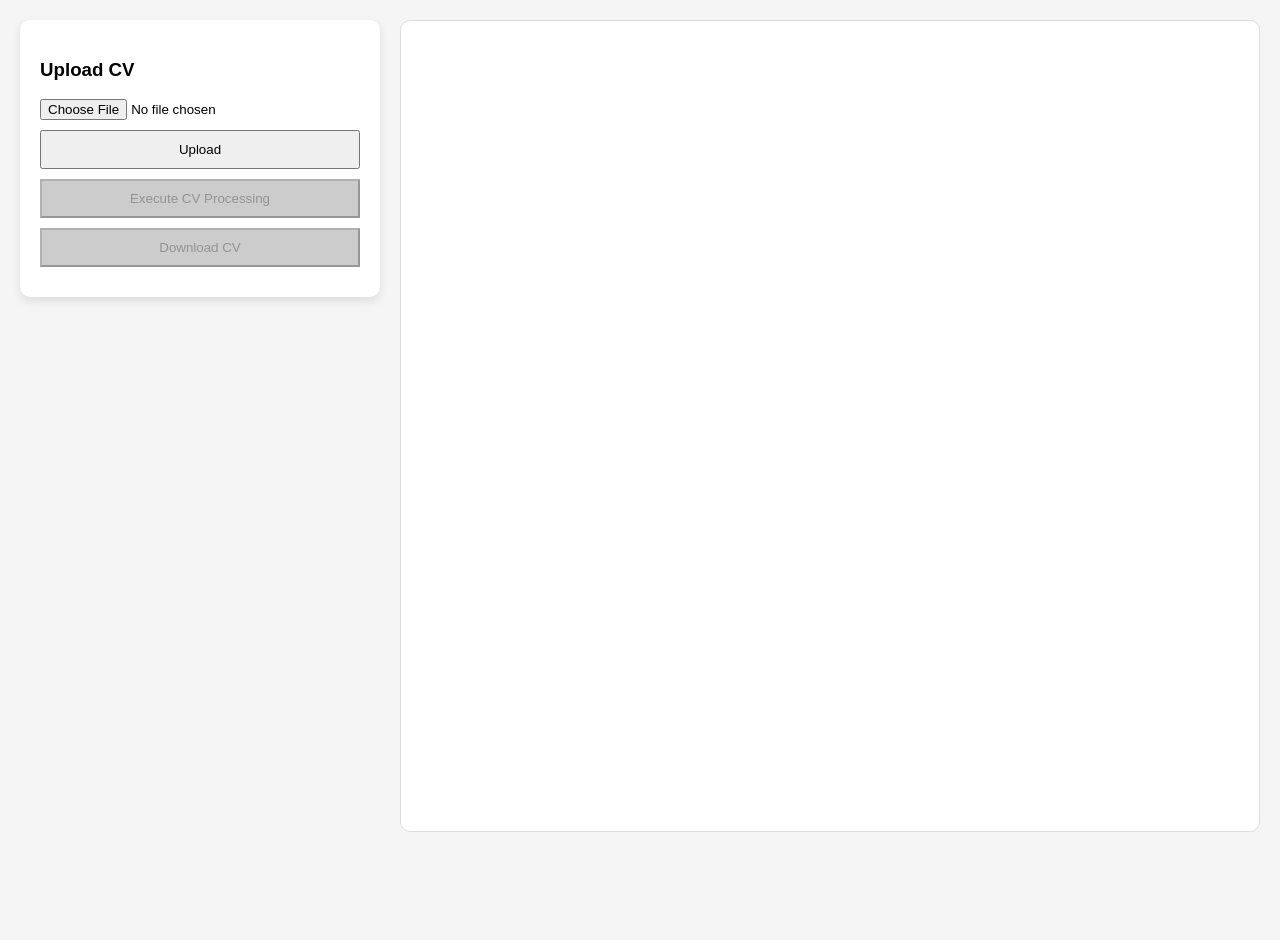
==== frontend/index.html @ 99bb3773 "mvp" ====
<!DOCTYPE html>
<html lang="en">
<head>
  <meta charset="UTF-8" />
  <meta name="viewport" content="width=device-width, initial-scale=1.0"/>
  <title>CV Upload & Preview</title>

  <style>
    body {
      font-family: Arial, sans-serif;
      display: flex;
      justify-content: center;
      align-items: flex-start;
      min-height: 100vh;
      background: #f5f5f5;
      margin: 0;
      padding: 20px;
      gap: 20px;
    }

    .container {
      background: white;
      padding: 20px;
      border-radius: 10px;
      width: 320px;
      box-shadow: 0 4px 10px rgba(0,0,0,0.1);
    }

    button {
      margin-top: 10px;
      width: 100%;
      padding: 10px;
      cursor: pointer;
    }

    button:disabled {
      background: #ccc;
      cursor: not-allowed;
    }

    .status {
      margin-top: 10px;
      font-size: 14px;
    }

    iframe {
      flex: 1;
      height: 90vh;
      border: 1px solid #ddd;
      border-radius: 10px;
      background: white;
    }
  </style>
</head>

<body>

  <div class="container">
    <h3>Upload CV</h3>

    <input type="file" id="fileInput" accept=".pdf" />

    <button onclick="uploadFile()">Upload</button>
    <button id="executeBtn" onclick="runExecute()" disabled>
      Execute CV Processing
    </button>

    <button id="downloadBtn" disabled>
      Download CV
    </button>

    <div class="status" id="status"></div>
  </div>

  <iframe id="preview"></iframe>

<script>
let uploadSuccessful = false;
let generatedFileUrl = null;

async function uploadFile() {
  const fileInput = document.getElementById("fileInput");
  const status = document.getElementById("status");
  const executeBtn = document.getElementById("executeBtn");

  if (!fileInput.files.length) {
    status.textContent = "Select a file first.";
    return;
  }

  const file = fileInput.files[0];
  const formData = new FormData();
  formData.append("file", file);

  try {
    status.textContent = "Uploading...";

    const res = await fetch("http://127.0.0.1:8000/upload", {
      method: "POST",
      body: formData
    });

    if (!res.ok) throw new Error("Upload failed");

    uploadSuccessful = true;
    executeBtn.disabled = false;

    status.textContent = "Upload successful. Ready to process.";
  } catch (err) {
    uploadSuccessful = false;
    executeBtn.disabled = true;
    status.textContent = "Upload failed.";
  }
}

async function runExecute() {
  const status = document.getElementById("status");
  const preview = document.getElementById("preview");
  const downloadBtn = document.getElementById("downloadBtn");

  if (!uploadSuccessful) {
    status.textContent = "Upload first before executing.";
    return;
  }

  try {
    status.textContent = "Processing CV...";

    const res = await fetch("http://127.0.0.1:8000/execute", {
      method: "POST"
    });

    if (!res.ok) throw new Error("Execute failed");

    const blob = await res.blob();

    if (generatedFileUrl) {
      URL.revokeObjectURL(generatedFileUrl);
    }

    generatedFileUrl = URL.createObjectURL(blob);

    preview.src = generatedFileUrl;
    preview.style.display = "block";

    downloadBtn.disabled = false;

    status.textContent = "CV ready. Preview below.";
  } catch (err) {
    status.textContent = "Execution failed.";
  }
}

document.getElementById("downloadBtn").addEventListener("click", () => {
  if (!generatedFileUrl) return;

  const a = document.createElement("a");
  a.href = generatedFileUrl;
  a.download = "generated_cv.pdf";

  document.body.appendChild(a);
  a.click();
  a.remove();
});
</script>

</body>
</html>
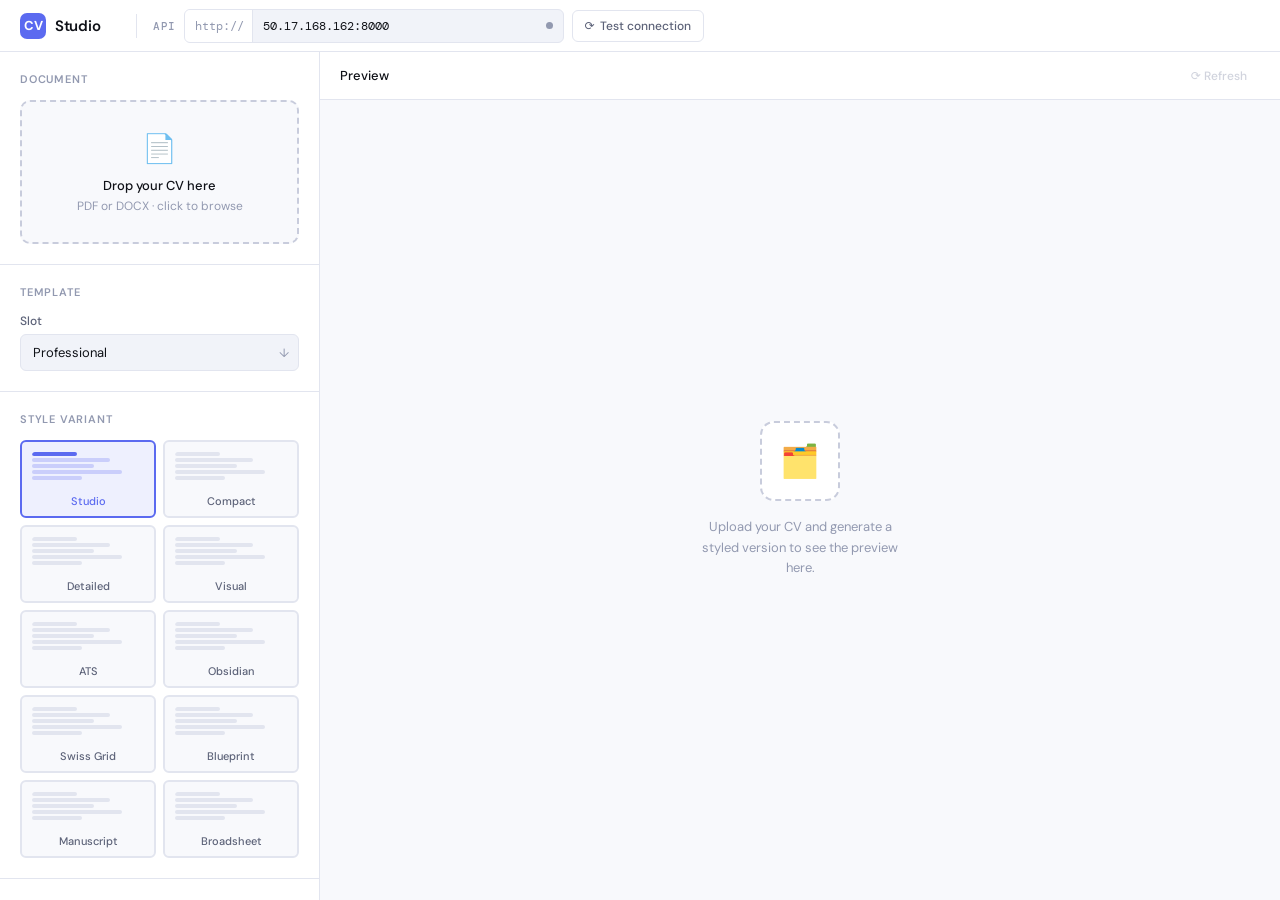
==== commit 142002bd: "enabled to use installed chromium" ====
--- a/frontend/index.html
+++ b/frontend/index.html
@@ -1,168 +1,1307 @@
 <!DOCTYPE html>
 <html lang="en">
 <head>
-  <meta charset="UTF-8" />
-  <meta name="viewport" content="width=device-width, initial-scale=1.0"/>
-  <title>CV Upload & Preview</title>
-
-  <style>
-    body {
-      font-family: Arial, sans-serif;
-      display: flex;
-      justify-content: center;
-      align-items: flex-start;
-      min-height: 100vh;
-      background: #f5f5f5;
-      margin: 0;
-      padding: 20px;
-      gap: 20px;
-    }
-
-    .container {
-      background: white;
-      padding: 20px;
-      border-radius: 10px;
-      width: 320px;
-      box-shadow: 0 4px 10px rgba(0,0,0,0.1);
-    }
-
-    button {
-      margin-top: 10px;
-      width: 100%;
-      padding: 10px;
-      cursor: pointer;
-    }
-
-    button:disabled {
-      background: #ccc;
-      cursor: not-allowed;
-    }
-
-    .status {
-      margin-top: 10px;
-      font-size: 14px;
-    }
-
-    iframe {
-      flex: 1;
-      height: 90vh;
-      border: 1px solid #ddd;
-      border-radius: 10px;
-      background: white;
-    }
-  </style>
+<meta charset="UTF-8">
+<meta name="viewport" content="width=device-width, initial-scale=1.0">
+<title>CV Studio</title>
+<link href="https://fonts.googleapis.com/css2?family=DM+Sans:ital,opsz,wght@0,9..40,300;0,9..40,400;0,9..40,500;0,9..40,600;1,9..40,400&family=DM+Mono:wght@400;500&display=swap" rel="stylesheet">
+<style>
+*, *::before, *::after { box-sizing: border-box; margin: 0; padding: 0; }
+
+:root {
+  --bg: #F8F9FC;
+  --surface: #FFFFFF;
+  --surface-2: #F1F3F9;
+  --border: #E2E5EF;
+  --border-strong: #C8CCDC;
+  --text: #0F1117;
+  --text-secondary: #5C6278;
+  --text-muted: #9299B0;
+  --accent: #5B6AF0;
+  --accent-light: #EEF0FE;
+  --accent-hover: #4A59DF;
+  --green: #22C55E;
+  --green-light: #DCFCE7;
+  --amber: #F59E0B;
+  --amber-light: #FEF3C7;
+  --red: #EF4444;
+  --red-light: #FEE2E2;
+  --radius: 10px;
+  --radius-sm: 6px;
+  --radius-lg: 14px;
+  --shadow: 0 1px 3px rgba(0,0,0,0.06), 0 4px 16px rgba(0,0,0,0.04);
+  --shadow-md: 0 4px 12px rgba(0,0,0,0.08), 0 12px 32px rgba(0,0,0,0.06);
+  --font: 'DM Sans', system-ui, sans-serif;
+  --mono: 'DM Mono', 'Courier New', monospace;
+  --transition: 0.18s ease;
+}
+
+body {
+  font-family: var(--font);
+  background: var(--bg);
+  color: var(--text);
+  height: 100vh;
+  display: flex;
+  flex-direction: column;
+  overflow: hidden;
+}
+
+/* ── Top Bar ── */
+.topbar {
+  display: flex;
+  align-items: center;
+  gap: 0;
+  height: 52px;
+  background: var(--surface);
+  border-bottom: 1px solid var(--border);
+  padding: 0 20px;
+  flex-shrink: 0;
+  z-index: 50;
+}
+
+.topbar-logo {
+  display: flex;
+  align-items: center;
+  gap: 9px;
+  font-weight: 600;
+  font-size: 15px;
+  color: var(--text);
+  letter-spacing: -0.3px;
+  margin-right: 20px;
+  flex-shrink: 0;
+}
+
+.logo-mark {
+  width: 26px;
+  height: 26px;
+  background: var(--accent);
+  border-radius: 7px;
+  display: flex;
+  align-items: center;
+  justify-content: center;
+  color: white;
+  font-size: 13px;
+  font-weight: 700;
+  letter-spacing: -0.5px;
+}
+
+.topbar-divider {
+  width: 1px;
+  height: 24px;
+  background: var(--border);
+  margin: 0 16px;
+}
+
+/* API Config Bar */
+.api-config {
+  display: flex;
+  align-items: center;
+  gap: 8px;
+  flex: 1;
+}
+
+.api-config-label {
+  font-family: var(--mono);
+  font-size: 11px;
+  font-weight: 500;
+  color: var(--text-muted);
+  letter-spacing: 0.5px;
+  text-transform: uppercase;
+  flex-shrink: 0;
+}
+
+.api-endpoint-wrapper {
+  display: flex;
+  align-items: center;
+  border: 1px solid var(--border);
+  border-radius: var(--radius-sm);
+  background: var(--surface-2);
+  overflow: hidden;
+  transition: border-color var(--transition), box-shadow var(--transition);
+  min-width: 0;
+  width: 380px;
+}
+
+.api-endpoint-wrapper:focus-within {
+  border-color: var(--accent);
+  box-shadow: 0 0 0 3px rgba(91,106,240,0.1);
+  background: var(--surface);
+}
+
+.api-prefix {
+  font-family: var(--mono);
+  font-size: 12px;
+  color: var(--text-muted);
+  padding: 0 8px 0 10px;
+  flex-shrink: 0;
+  border-right: 1px solid var(--border);
+  height: 32px;
+  display: flex;
+  align-items: center;
+  background: var(--surface);
+}
+
+.api-input {
+  font-family: var(--mono);
+  font-size: 12px;
+  color: var(--text);
+  background: transparent;
+  border: none;
+  outline: none;
+  padding: 0 10px;
+  height: 32px;
+  flex: 1;
+  min-width: 0;
+}
+
+.api-status-dot {
+  width: 7px;
+  height: 7px;
+  border-radius: 50%;
+  background: var(--text-muted);
+  margin-right: 10px;
+  flex-shrink: 0;
+  transition: background var(--transition);
+}
+
+.api-status-dot.online { background: var(--green); box-shadow: 0 0 6px rgba(34,197,94,0.4); }
+.api-status-dot.error { background: var(--red); }
+
+.btn-test {
+  display: flex;
+  align-items: center;
+  gap: 5px;
+  padding: 0 12px;
+  height: 32px;
+  border-radius: var(--radius-sm);
+  border: 1px solid var(--border);
+  background: var(--surface);
+  color: var(--text-secondary);
+  font-family: var(--font);
+  font-size: 12px;
+  font-weight: 500;
+  cursor: pointer;
+  transition: all var(--transition);
+  white-space: nowrap;
+  flex-shrink: 0;
+}
+
+.btn-test:hover { background: var(--surface-2); border-color: var(--border-strong); color: var(--text); }
+
+/* ── Main Layout ── */
+.workspace {
+  display: flex;
+  flex: 1;
+  min-height: 0;
+}
+
+/* ── Side Rail ── */
+.rail {
+  width: 320px;
+  flex-shrink: 0;
+  background: var(--surface);
+  border-right: 1px solid var(--border);
+  display: flex;
+  flex-direction: column;
+  overflow-y: auto;
+}
+
+.rail-section {
+  padding: 20px;
+  border-bottom: 1px solid var(--border);
+}
+
+.rail-section:last-child { border-bottom: none; }
+
+.section-label {
+  font-size: 11px;
+  font-weight: 600;
+  letter-spacing: 0.8px;
+  text-transform: uppercase;
+  color: var(--text-muted);
+  margin-bottom: 14px;
+}
+
+/* Upload Zone */
+.upload-zone {
+  border: 2px dashed var(--border-strong);
+  border-radius: var(--radius);
+  padding: 28px 20px;
+  text-align: center;
+  cursor: pointer;
+  transition: all var(--transition);
+  position: relative;
+  background: var(--bg);
+}
+
+.upload-zone:hover, .upload-zone.drag-over {
+  border-color: var(--accent);
+  background: var(--accent-light);
+}
+
+.upload-zone.has-file {
+  border-style: solid;
+  border-color: var(--green);
+  background: var(--green-light);
+}
+
+.upload-icon {
+  font-size: 28px;
+  margin-bottom: 10px;
+  display: block;
+}
+
+.upload-primary {
+  font-size: 13px;
+  font-weight: 500;
+  color: var(--text);
+  margin-bottom: 4px;
+}
+
+.upload-secondary {
+  font-size: 12px;
+  color: var(--text-muted);
+}
+
+.upload-zone input[type="file"] {
+  position: absolute;
+  inset: 0;
+  opacity: 0;
+  cursor: pointer;
+  width: 100%;
+  height: 100%;
+}
+
+.file-info {
+  display: none;
+  align-items: center;
+  gap: 10px;
+  background: var(--surface);
+  border: 1px solid var(--border);
+  border-radius: var(--radius-sm);
+  padding: 10px 12px;
+  margin-top: 10px;
+}
+
+.file-info.visible { display: flex; }
+
+.file-icon {
+  width: 32px; height: 32px;
+  border-radius: var(--radius-sm);
+  background: var(--accent-light);
+  display: flex; align-items: center; justify-content: center;
+  font-size: 15px;
+  flex-shrink: 0;
+}
+
+.file-details { flex: 1; min-width: 0; }
+
+.file-name {
+  font-size: 13px;
+  font-weight: 500;
+  color: var(--text);
+  white-space: nowrap;
+  overflow: hidden;
+  text-overflow: ellipsis;
+}
+
+.file-size {
+  font-family: var(--mono);
+  font-size: 11px;
+  color: var(--text-muted);
+  margin-top: 1px;
+}
+
+.btn-clear {
+  width: 24px; height: 24px;
+  border-radius: 50%;
+  border: none;
+  background: var(--surface-2);
+  color: var(--text-muted);
+  display: flex; align-items: center; justify-content: center;
+  cursor: pointer;
+  font-size: 13px;
+  flex-shrink: 0;
+  transition: all var(--transition);
+}
+
+.btn-clear:hover { background: var(--red-light); color: var(--red); }
+
+/* Selects */
+.field-group { display: flex; flex-direction: column; gap: 10px; }
+
+.field {
+  display: flex;
+  flex-direction: column;
+  gap: 5px;
+}
+
+.field-label {
+  font-size: 12px;
+  font-weight: 500;
+  color: var(--text-secondary);
+}
+
+.select-wrapper {
+  position: relative;
+}
+
+.select-wrapper::after {
+  content: '↓';
+  position: absolute;
+  right: 10px;
+  top: 50%;
+  transform: translateY(-50%);
+  color: var(--text-muted);
+  font-size: 12px;
+  pointer-events: none;
+}
+
+select {
+  width: 100%;
+  appearance: none;
+  background: var(--surface-2);
+  border: 1px solid var(--border);
+  border-radius: var(--radius-sm);
+  padding: 9px 32px 9px 12px;
+  font-family: var(--font);
+  font-size: 13px;
+  color: var(--text);
+  outline: none;
+  cursor: pointer;
+  transition: border-color var(--transition), box-shadow var(--transition);
+}
+
+select:focus {
+  border-color: var(--accent);
+  box-shadow: 0 0 0 3px rgba(91,106,240,0.1);
+  background: var(--surface);
+}
+
+/* Style Grid (variant visual picker) */
+.style-grid {
+  display: grid;
+  grid-template-columns: repeat(2, 1fr);
+  gap: 7px;
+  margin-top: 2px;
+}
+
+.style-card {
+  border: 2px solid var(--border);
+  border-radius: var(--radius-sm);
+  padding: 10px 10px 8px;
+  cursor: pointer;
+  transition: all var(--transition);
+  background: var(--bg);
+  display: flex;
+  flex-direction: column;
+  gap: 6px;
+}
+
+.style-card:hover { border-color: var(--accent); background: var(--accent-light); }
+.style-card.selected { border-color: var(--accent); background: var(--accent-light); }
+
+.style-card-preview {
+  height: 36px;
+  border-radius: 3px;
+  overflow: hidden;
+  display: flex;
+  flex-direction: column;
+  gap: 2px;
+}
+
+.preview-line {
+  height: 4px;
+  border-radius: 2px;
+  background: var(--border);
+}
+
+.style-card.selected .preview-line { background: rgba(91,106,240,0.25); }
+.style-card.selected .preview-line:first-child { background: var(--accent); width: 55%; }
+
+.style-card-name {
+  font-size: 11px;
+  font-weight: 500;
+  color: var(--text-secondary);
+  text-align: center;
+}
+
+.style-card.selected .style-card-name { color: var(--accent); }
+
+/* Pipeline Steps */
+.pipeline {
+  display: flex;
+  flex-direction: column;
+  gap: 0;
+}
+
+.pipeline-step {
+  display: flex;
+  align-items: flex-start;
+  gap: 12px;
+  padding: 12px 0;
+  position: relative;
+}
+
+.pipeline-step:not(:last-child)::after {
+  content: '';
+  position: absolute;
+  left: 13px;
+  top: 36px;
+  bottom: 0;
+  width: 2px;
+  background: var(--border);
+  transition: background 0.4s ease;
+}
+
+.pipeline-step.done:not(:last-child)::after { background: var(--green); }
+.pipeline-step.active:not(:last-child)::after { background: linear-gradient(to bottom, var(--accent), var(--border)); }
+
+.step-node {
+  width: 28px;
+  height: 28px;
+  border-radius: 50%;
+  border: 2px solid var(--border);
+  background: var(--surface);
+  display: flex;
+  align-items: center;
+  justify-content: center;
+  font-size: 12px;
+  font-weight: 600;
+  color: var(--text-muted);
+  flex-shrink: 0;
+  transition: all 0.3s ease;
+  position: relative;
+  z-index: 1;
+}
+
+.pipeline-step.active .step-node {
+  border-color: var(--accent);
+  color: var(--accent);
+  background: var(--accent-light);
+  animation: step-pulse 1.5s ease-in-out infinite;
+}
+
+.pipeline-step.done .step-node {
+  border-color: var(--green);
+  background: var(--green);
+  color: white;
+  font-size: 11px;
+}
+
+@keyframes step-pulse {
+  0%, 100% { box-shadow: 0 0 0 0 rgba(91,106,240,0.3); }
+  50% { box-shadow: 0 0 0 6px rgba(91,106,240,0); }
+}
+
+.step-body { flex: 1; min-width: 0; padding-top: 3px; }
+
+.step-name {
+  font-size: 13px;
+  font-weight: 500;
+  color: var(--text-secondary);
+  transition: color var(--transition);
+}
+
+.pipeline-step.active .step-name { color: var(--text); }
+.pipeline-step.done .step-name { color: var(--text-secondary); }
+
+.step-status {
+  font-family: var(--mono);
+  font-size: 11px;
+  color: var(--text-muted);
+  margin-top: 2px;
+  min-height: 16px;
+  transition: color var(--transition);
+}
+
+.pipeline-step.active .step-status { color: var(--accent); }
+.pipeline-step.done .step-status { color: var(--green); }
+.pipeline-step.error .step-status { color: var(--red); }
+.pipeline-step.error .step-node { border-color: var(--red); background: var(--red-light); color: var(--red); }
+
+/* Action Buttons */
+.action-stack {
+  display: flex;
+  flex-direction: column;
+  gap: 8px;
+}
+
+.btn {
+  display: flex;
+  align-items: center;
+  justify-content: center;
+  gap: 8px;
+  width: 100%;
+  padding: 11px 16px;
+  border-radius: var(--radius-sm);
+  border: 1px solid transparent;
+  font-family: var(--font);
+  font-size: 13px;
+  font-weight: 500;
+  cursor: pointer;
+  transition: all var(--transition);
+  position: relative;
+  overflow: hidden;
+}
+
+.btn:disabled {
+  opacity: 0.42;
+  cursor: not-allowed;
+  pointer-events: none;
+}
+
+.btn-accent {
+  background: var(--accent);
+  color: white;
+  border-color: var(--accent);
+  box-shadow: 0 2px 8px rgba(91,106,240,0.3);
+}
+
+.btn-accent:hover:not(:disabled) {
+  background: var(--accent-hover);
+  box-shadow: 0 4px 16px rgba(91,106,240,0.4);
+  transform: translateY(-1px);
+}
+
+.btn-accent:active:not(:disabled) { transform: translateY(0); }
+
+.btn-outline {
+  background: var(--surface);
+  border-color: var(--border);
+  color: var(--text-secondary);
+}
+
+.btn-outline:hover:not(:disabled) {
+  background: var(--surface-2);
+  border-color: var(--border-strong);
+  color: var(--text);
+}
+
+.btn-ghost {
+  background: transparent;
+  border-color: transparent;
+  color: var(--text-muted);
+}
+
+.btn-ghost:hover:not(:disabled) { background: var(--surface-2); color: var(--text-secondary); }
+
+.btn-icon-slot { font-size: 15px; }
+
+/* Spinner */
+.spinner {
+  width: 14px; height: 14px;
+  border: 2px solid rgba(255,255,255,0.3);
+  border-top-color: white;
+  border-radius: 50%;
+  animation: spin 0.7s linear infinite;
+  flex-shrink: 0;
+}
+
+.spinner.dark {
+  border: 2px solid var(--border);
+  border-top-color: var(--accent);
+}
+
+@keyframes spin { to { transform: rotate(360deg); } }
+
+/* ── Preview Area ── */
+.preview-area {
+  flex: 1;
+  display: flex;
+  flex-direction: column;
+  min-width: 0;
+  min-height: 0;
+  background: var(--bg);
+}
+
+.preview-topbar {
+  display: flex;
+  align-items: center;
+  justify-content: space-between;
+  padding: 0 20px;
+  height: 48px;
+  background: var(--surface);
+  border-bottom: 1px solid var(--border);
+  flex-shrink: 0;
+}
+
+.preview-topbar-left {
+  display: flex;
+  align-items: center;
+  gap: 12px;
+}
+
+.preview-title {
+  font-size: 13px;
+  font-weight: 500;
+  color: var(--text);
+}
+
+.preview-badge {
+  font-family: var(--mono);
+  font-size: 10px;
+  font-weight: 500;
+  padding: 3px 8px;
+  border-radius: 20px;
+  background: var(--surface-2);
+  color: var(--text-muted);
+  border: 1px solid var(--border);
+  display: none;
+}
+
+.preview-badge.visible { display: inline-block; }
+.preview-badge.ready { background: var(--green-light); color: #16a34a; border-color: #bbf7d0; }
+
+.preview-topbar-right {
+  display: flex;
+  align-items: center;
+  gap: 6px;
+}
+
+.preview-frame-wrap {
+  flex: 1;
+  display: flex;
+  align-items: stretch;
+  justify-content: stretch;
+  padding: 20px;
+  min-height: 0;
+  position: relative;
+}
+
+/* Empty state */
+.preview-empty {
+  flex: 1;
+  display: flex;
+  flex-direction: column;
+  align-items: center;
+  justify-content: center;
+  gap: 16px;
+  color: var(--text-muted);
+  text-align: center;
+}
+
+.empty-illustration {
+  width: 80px; height: 80px;
+  background: var(--surface);
+  border: 2px dashed var(--border-strong);
+  border-radius: var(--radius-lg);
+  display: flex;
+  align-items: center;
+  justify-content: center;
+  font-size: 32px;
+}
+
+.preview-empty p {
+  font-size: 13px;
+  color: var(--text-muted);
+  max-width: 220px;
+  line-height: 1.6;
+}
+
+iframe {
+  width: 100%;
+  border: 1px solid var(--border);
+  border-radius: var(--radius-lg);
+  background: white;
+  box-shadow: var(--shadow-md);
+  display: none;
+  height: 100%;
+}
+
+iframe.visible { display: block; }
+
+/* Loading overlay */
+.loading-overlay {
+  position: absolute;
+  inset: 20px;
+  background: rgba(248,249,252,0.85);
+  border-radius: var(--radius-lg);
+  display: none;
+  flex-direction: column;
+  align-items: center;
+  justify-content: center;
+  gap: 14px;
+  z-index: 10;
+  backdrop-filter: blur(4px);
+}
+
+.loading-overlay.visible { display: flex; }
+
+.loading-text {
+  font-size: 13px;
+  font-weight: 500;
+  color: var(--text-secondary);
+}
+
+.loading-sub {
+  font-family: var(--mono);
+  font-size: 11px;
+  color: var(--text-muted);
+}
+
+/* Toast */
+.toast-container {
+  position: fixed;
+  bottom: 20px;
+  right: 20px;
+  display: flex;
+  flex-direction: column;
+  gap: 8px;
+  z-index: 999;
+  pointer-events: none;
+}
+
+.toast {
+  display: flex;
+  align-items: center;
+  gap: 10px;
+  background: var(--text);
+  color: white;
+  padding: 11px 16px;
+  border-radius: var(--radius);
+  font-size: 13px;
+  font-weight: 400;
+  box-shadow: var(--shadow-md);
+  transform: translateX(110%);
+  transition: transform 0.3s cubic-bezier(0.34, 1.56, 0.64, 1);
+  pointer-events: all;
+  min-width: 260px;
+  max-width: 380px;
+}
+
+.toast.show { transform: translateX(0); }
+.toast.success .toast-icon { color: #4ade80; }
+.toast.error .toast-icon { color: #f87171; }
+.toast.warning .toast-icon { color: #fbbf24; }
+.toast-icon { font-size: 16px; flex-shrink: 0; }
+.toast-msg { flex: 1; line-height: 1.4; }
+
+/* Scrollbar */
+::-webkit-scrollbar { width: 6px; }
+::-webkit-scrollbar-track { background: transparent; }
+::-webkit-scrollbar-thumb { background: var(--border-strong); border-radius: 3px; }
+
+/* Responsive */
+@media (max-width: 700px) {
+  .workspace { flex-direction: column; }
+  .rail { width: 100%; border-right: none; border-bottom: 1px solid var(--border); }
+  .api-endpoint-wrapper { width: 200px; }
+  .style-grid { grid-template-columns: repeat(3, 1fr); }
+}
+</style>
 </head>
-
 <body>
 
-  <div class="container">
-    <h3>Upload CV</h3>
-
-    <input type="file" id="fileInput" accept=".pdf" />
-
-    <button onclick="uploadFile()">Upload</button>
-    <button id="executeBtn" onclick="runExecute()" disabled>
-      Execute CV Processing
+<!-- Top Bar -->
+<header class="topbar">
+  <div class="topbar-logo">
+    <div class="logo-mark">CV</div>
+    Studio
+  </div>
+
+  <div class="topbar-divider"></div>
+
+  <div class="api-config">
+    <span class="api-config-label">API</span>
+    <div class="api-endpoint-wrapper">
+      <span class="api-prefix">http://</span>
+      <input
+        class="api-input"
+        id="apiHost"
+        type="text"
+        value="50.17.168.162:8000"
+        placeholder="hostname:port"
+        spellcheck="false"
+        autocomplete="off"
+      />
+      <span class="api-status-dot" id="apiDot"></span>
+    </div>
+    <button class="btn-test" id="btnTest" onclick="testConnection()">
+      <span>⟳</span> Test connection
     </button>
-
-    <button id="downloadBtn" disabled>
-      Download CV
-    </button>
-
-    <div class="status" id="status"></div>
   </div>
-
-  <iframe id="preview"></iframe>
+</header>
+
+<!-- Workspace -->
+<div class="workspace">
+
+  <!-- Side Rail -->
+  <aside class="rail">
+
+    <!-- Upload -->
+    <div class="rail-section">
+      <div class="section-label">Document</div>
+
+      <div class="upload-zone" id="uploadZone">
+        <input type="file" id="fileInput" accept=".pdf,.docx" />
+        <span class="upload-icon" id="uploadIcon">📄</span>
+        <div class="upload-primary" id="uploadPrimary">Drop your CV here</div>
+        <div class="upload-secondary" id="uploadSecondary">PDF or DOCX · click to browse</div>
+      </div>
+
+      <div class="file-info" id="fileInfo">
+        <div class="file-icon">📄</div>
+        <div class="file-details">
+          <div class="file-name" id="fileName">—</div>
+          <div class="file-size" id="fileSize">—</div>
+        </div>
+        <button class="btn-clear" onclick="clearFile()" title="Remove file">✕</button>
+      </div>
+    </div>
+
+    <!-- Template -->
+    <div class="rail-section">
+      <div class="section-label">Template</div>
+      <div class="field-group">
+        <div class="field">
+          <div class="field-label">Slot</div>
+          <div class="select-wrapper">
+            <select id="slotSelect" onchange="onSelectionChange()">
+              <option value="professional">Professional</option>
+              <option value="minimal">Minimal</option>
+              <option value="technical">Technical</option>
+              <option value="modern">Modern</option>
+              <option value="ats">ATS</option>
+            </select>
+          </div>
+        </div>
+      </div>
+    </div>
+
+    <!-- Variant -->
+    <div class="rail-section">
+      <div class="section-label">Style variant</div>
+      <div class="style-grid" id="styleGrid"></div>
+    </div>
+
+    <!-- Pipeline -->
+    <div class="rail-section">
+      <div class="section-label">Pipeline</div>
+      <div class="pipeline">
+        <div class="pipeline-step" id="step-upload">
+          <div class="step-node" id="node-upload">1</div>
+          <div class="step-body">
+            <div class="step-name">Upload document</div>
+            <div class="step-status" id="status-upload">Waiting for file</div>
+          </div>
+        </div>
+        <div class="pipeline-step" id="step-process">
+          <div class="step-node" id="node-process">2</div>
+          <div class="step-body">
+            <div class="step-name">Process & generate</div>
+            <div class="step-status" id="status-process">Idle</div>
+          </div>
+        </div>
+        <div class="pipeline-step" id="step-preview">
+          <div class="step-node" id="node-preview">3</div>
+          <div class="step-body">
+            <div class="step-name">Preview ready</div>
+            <div class="step-status" id="status-preview">Not generated</div>
+          </div>
+        </div>
+      </div>
+    </div>
+
+    <!-- Actions -->
+    <div class="rail-section">
+      <div class="action-stack">
+        <button class="btn btn-accent" id="btnUpload" onclick="uploadFile()">
+          <span class="btn-icon-slot">↑</span>
+          Upload document
+        </button>
+        <button class="btn btn-accent" id="btnGenerate" onclick="runExecute()" disabled>
+          <span class="btn-icon-slot">✦</span>
+          Generate CV
+        </button>
+        <button class="btn btn-outline" id="btnDownload" onclick="downloadCV()" disabled>
+          <span class="btn-icon-slot">↓</span>
+          Download PDF
+        </button>
+      </div>
+    </div>
+
+  </aside>
+
+  <!-- Preview -->
+  <main class="preview-area">
+    <div class="preview-topbar">
+      <div class="preview-topbar-left">
+        <span class="preview-title">Preview</span>
+        <span class="preview-badge" id="previewBadge">—</span>
+      </div>
+      <div class="preview-topbar-right">
+        <button class="btn btn-ghost" id="btnRefresh" onclick="refreshPreview()" disabled style="width:auto;padding:6px 12px;font-size:12px;">
+          ⟳ Refresh
+        </button>
+      </div>
+    </div>
+
+    <div class="preview-frame-wrap">
+      <div class="preview-empty" id="previewEmpty">
+        <div class="empty-illustration">🗂️</div>
+        <p>Upload your CV and generate a styled version to see the preview here.</p>
+      </div>
+
+      <div class="loading-overlay" id="loadingOverlay">
+        <div class="spinner dark" style="width:28px;height:28px;border-width:3px;"></div>
+        <div class="loading-text" id="loadingText">Generating your CV…</div>
+        <div class="loading-sub" id="loadingSub">This may take a few seconds</div>
+      </div>
+
+      <iframe id="previewFrame" title="CV Preview"></iframe>
+    </div>
+  </main>
+
+</div>
+
+<!-- Toast container -->
+<div class="toast-container" id="toastContainer"></div>
 
 <script>
-let uploadSuccessful = false;
-let generatedFileUrl = null;
-
-async function uploadFile() {
-  const fileInput = document.getElementById("fileInput");
-  const status = document.getElementById("status");
-  const executeBtn = document.getElementById("executeBtn");
-
-  if (!fileInput.files.length) {
-    status.textContent = "Select a file first.";
+// ── Config ──
+function getBase() {
+  return 'http://' + document.getElementById('apiHost').value.trim().replace(/^https?:\/\//, '').replace(/\/$/, '');
+}
+
+// ── State ──
+const S = {
+  uploaded: false,
+  generated: false,
+  generating: false,
+  uploading: false,
+  blobUrl: null,
+  variant: 'studio',
+};
+
+// ── Variants ──
+const VARIANTS = [
+  { value: 'studio',      label: 'Studio' },
+  { value: 'compact',     label: 'Compact' },
+  { value: 'detailed',    label: 'Detailed' },
+  { value: 'visual',      label: 'Visual' },
+  { value: 'ats',         label: 'ATS' },
+  { value: 'obsidian',    label: 'Obsidian' },
+  { value: 'swiss_grid',  label: 'Swiss Grid' },
+  { value: 'blueprint',   label: 'Blueprint' },
+  { value: 'manuscript',  label: 'Manuscript' },
+  { value: 'broadsheet',  label: 'Broadsheet' },
+];
+
+function buildStyleGrid() {
+  const grid = document.getElementById('styleGrid');
+  grid.innerHTML = '';
+  VARIANTS.forEach(v => {
+    const card = document.createElement('div');
+    card.className = 'style-card' + (v.value === S.variant ? ' selected' : '');
+    card.dataset.value = v.value;
+    card.innerHTML = `
+      <div class="style-card-preview">
+        <div class="preview-line" style="width:40%;"></div>
+        <div class="preview-line" style="width:70%;"></div>
+        <div class="preview-line" style="width:55%;"></div>
+        <div class="preview-line" style="width:80%;"></div>
+        <div class="preview-line" style="width:45%;"></div>
+      </div>
+      <div class="style-card-name">${v.label}</div>
+    `;
+    card.addEventListener('click', () => {
+      S.variant = v.value;
+      buildStyleGrid();
+      onSelectionChange();
+    });
+    grid.appendChild(card);
+  });
+}
+
+// ── File Handling ──
+const uploadZone = document.getElementById('uploadZone');
+const fileInput = document.getElementById('fileInput');
+
+uploadZone.addEventListener('dragover', e => { e.preventDefault(); uploadZone.classList.add('drag-over'); });
+uploadZone.addEventListener('dragleave', () => uploadZone.classList.remove('drag-over'));
+uploadZone.addEventListener('drop', e => {
+  e.preventDefault();
+  uploadZone.classList.remove('drag-over');
+  const f = e.dataTransfer.files[0];
+  if (f) handleFileSelected(f);
+});
+
+fileInput.addEventListener('change', () => {
+  if (fileInput.files[0]) handleFileSelected(fileInput.files[0]);
+});
+
+function handleFileSelected(file) {
+  const allowed = ['.pdf', '.docx'];
+  const ext = '.' + file.name.split('.').pop().toLowerCase();
+  if (!allowed.includes(ext)) {
+    showToast('error', '⚠️', 'Only PDF and DOCX files are accepted.');
     return;
   }
-
-  const file = fileInput.files[0];
+  document.getElementById('fileName').textContent = file.name;
+  document.getElementById('fileSize').textContent = formatSize(file.size);
+  document.getElementById('fileInfo').classList.add('visible');
+  uploadZone.classList.add('has-file');
+  document.getElementById('uploadIcon').textContent = '✅';
+  document.getElementById('uploadPrimary').textContent = 'File ready';
+  document.getElementById('uploadSecondary').textContent = 'Click Upload to send';
+  setStepState('upload', 'idle', 'File selected — press Upload');
+  S.uploaded = false;
+  updateButtons();
+}
+
+function clearFile() {
+  fileInput.value = '';
+  document.getElementById('fileInfo').classList.remove('visible');
+  uploadZone.classList.remove('has-file');
+  document.getElementById('uploadIcon').textContent = '📄';
+  document.getElementById('uploadPrimary').textContent = 'Drop your CV here';
+  document.getElementById('uploadSecondary').textContent = 'PDF or DOCX · click to browse';
+  S.uploaded = false;
+  S.generated = false;
+  resetPipeline();
+  updateButtons();
+}
+
+// ── Upload ──
+async function uploadFile() {
+  if (!fileInput.files[0]) { showToast('warning', '📎', 'Pick a file first.'); return; }
+  if (S.uploading) return;
+
+  S.uploading = true;
+  updateButtons();
+  setStepState('upload', 'active', 'Uploading…');
+  setBtn('btnUpload', true, '<span class="spinner"></span>', 'Uploading…');
+
   const formData = new FormData();
-  formData.append("file", file);
+  formData.append('file', fileInput.files[0]);
 
   try {
-    status.textContent = "Uploading...";
-
-    const res = await fetch("http://127.0.0.1:8000/upload", {
-      method: "POST",
-      body: formData
+    const res = await fetch(getBase() + '/upload', { method: 'POST', body: formData });
+    if (!res.ok) throw new Error('HTTP ' + res.status);
+    S.uploaded = true;
+    setStepState('upload', 'done', 'Uploaded successfully');
+    showToast('success', '✓', 'Document uploaded — ready to generate.');
+    document.getElementById('btnGenerate').disabled = false;
+  } catch(e) {
+    S.uploaded = false;
+    setStepState('upload', 'error', 'Upload failed — check API host');
+    showToast('error', '✕', 'Upload failed. Check the API host at the top.');
+  } finally {
+    S.uploading = false;
+    setBtn('btnUpload', false, '↑', 'Upload document');
+    updateButtons();
+  }
+}
+
+// ── Generate ──
+async function runExecute() {
+  if (!S.uploaded || S.generating) return;
+
+  S.generating = true;
+  updateButtons();
+  setStepState('process', 'active', 'Generating…');
+  setStepState('preview', 'idle', 'Waiting…');
+  showLoading(true, 'Generating your CV…', 'Applying template and variant styles');
+  setBtn('btnGenerate', true, '<span class="spinner"></span>', 'Generating…');
+
+  const slot = document.getElementById('slotSelect').value;
+
+  try {
+    const res = await fetch(getBase() + '/execute', {
+      method: 'POST',
+      headers: { 'Content-Type': 'application/json' },
+      body: JSON.stringify({ slot, variant: S.variant }),
     });
-
-    if (!res.ok) throw new Error("Upload failed");
-
-    uploadSuccessful = true;
-    executeBtn.disabled = false;
-
-    status.textContent = "Upload successful. Ready to process.";
-  } catch (err) {
-    uploadSuccessful = false;
-    executeBtn.disabled = true;
-    status.textContent = "Upload failed.";
+    if (!res.ok) throw new Error('HTTP ' + res.status);
+
+    const blob = await res.blob();
+    if (S.blobUrl) URL.revokeObjectURL(S.blobUrl);
+    S.blobUrl = URL.createObjectURL(blob);
+
+    showPreview(S.blobUrl, slot, S.variant);
+    S.generated = true;
+    setStepState('process', 'done', 'Generated successfully');
+    setStepState('preview', 'done', 'Preview loaded');
+    showToast('success', '✓', 'CV generated. Looking good!');
+  } catch(e) {
+    setStepState('process', 'error', 'Generation failed');
+    showToast('error', '✕', 'Generation failed. Check the API or try again.');
+  } finally {
+    S.generating = false;
+    showLoading(false);
+    setBtn('btnGenerate', false, '✦', 'Generate CV');
+    updateButtons();
   }
 }
 
-async function runExecute() {
-  const status = document.getElementById("status");
-  const preview = document.getElementById("preview");
-  const downloadBtn = document.getElementById("downloadBtn");
-
-  if (!uploadSuccessful) {
-    status.textContent = "Upload first before executing.";
-    return;
+// ── Refresh preview on selection change ──
+function onSelectionChange() {
+  if (!S.generated) return;
+  refreshPreview();
+}
+
+async function refreshPreview() {
+  if (!S.generated || S.generating) return;
+
+  showLoading(true, 'Updating preview…', 'Fetching with new style settings');
+
+  const slot = document.getElementById('slotSelect').value;
+
+  try {
+    const res = await fetch(getBase() + '/display', {
+      method: 'POST',
+      headers: { 'Content-Type': 'application/json' },
+      body: JSON.stringify({ slot, variant: S.variant }),
+    });
+    if (!res.ok) throw new Error();
+
+    const blob = await res.blob();
+    if (S.blobUrl) URL.revokeObjectURL(S.blobUrl);
+    S.blobUrl = URL.createObjectURL(blob);
+
+    showPreview(S.blobUrl, slot, S.variant);
+    showToast('success', '✓', 'Preview updated.');
+  } catch(e) {
+    showToast('error', '✕', 'Could not refresh preview.');
+  } finally {
+    showLoading(false);
   }
-
-  try {
-    status.textContent = "Processing CV...";
-
-    const res = await fetch("http://127.0.0.1:8000/execute", {
-      method: "POST"
-    });
-
-    if (!res.ok) throw new Error("Execute failed");
-
-    const blob = await res.blob();
-
-    if (generatedFileUrl) {
-      URL.revokeObjectURL(generatedFileUrl);
-    }
-
-    generatedFileUrl = URL.createObjectURL(blob);
-
-    preview.src = generatedFileUrl;
-    preview.style.display = "block";
-
-    downloadBtn.disabled = false;
-
-    status.textContent = "CV ready. Preview below.";
-  } catch (err) {
-    status.textContent = "Execution failed.";
-  }
-}
-
-document.getElementById("downloadBtn").addEventListener("click", () => {
-  if (!generatedFileUrl) return;
-
-  const a = document.createElement("a");
-  a.href = generatedFileUrl;
-  a.download = "generated_cv.pdf";
-
+}
+
+// ── Download ──
+function downloadCV() {
+  if (!S.blobUrl) return;
+  const a = document.createElement('a');
+  a.href = S.blobUrl;
+  a.download = `cv_${document.getElementById('slotSelect').value}_${S.variant}.pdf`;
   document.body.appendChild(a);
   a.click();
   a.remove();
-});
+  showToast('success', '↓', 'Download started.');
+}
+
+// ── Test Connection ──
+async function testConnection() {
+  const dot = document.getElementById('apiDot');
+  const btn = document.getElementById('btnTest');
+  dot.className = 'api-status-dot';
+  btn.textContent = '⟳ Testing…';
+  btn.disabled = true;
+
+  try {
+    const res = await fetch(getBase() + '/upload', { method: 'HEAD', signal: AbortSignal.timeout(4000) });
+    // Any response means server is alive (even 405 Method Not Allowed is fine)
+    dot.classList.add('online');
+    showToast('success', '✓', 'API is reachable.');
+  } catch(e) {
+    dot.classList.add('error');
+    showToast('error', '✕', 'Cannot reach API. Check the host and port.');
+  } finally {
+    btn.innerHTML = '<span>⟳</span> Test connection';
+    btn.disabled = false;
+  }
+}
+
+// ── UI Helpers ──
+function showPreview(url, slot, variant) {
+  const frame = document.getElementById('previewFrame');
+  const empty = document.getElementById('previewEmpty');
+  const badge = document.getElementById('previewBadge');
+
+  frame.src = url;
+  frame.classList.add('visible');
+  empty.style.display = 'none';
+
+  const varLabel = VARIANTS.find(v => v.value === variant)?.label || variant;
+  badge.textContent = `${cap(slot)} · ${varLabel}`;
+  badge.className = 'preview-badge visible ready';
+
+  document.getElementById('btnRefresh').disabled = false;
+  document.getElementById('btnDownload').disabled = false;
+}
+
+function showLoading(show, text = '', sub = '') {
+  const overlay = document.getElementById('loadingOverlay');
+  overlay.classList.toggle('visible', show);
+  if (text) document.getElementById('loadingText').textContent = text;
+  if (sub) document.getElementById('loadingSub').textContent = sub;
+}
+
+function setBtn(id, loading, iconHtml, label) {
+  const btn = document.getElementById(id);
+  if (loading) {
+    btn.innerHTML = `${iconHtml} ${label}`;
+    btn.disabled = true;
+  } else {
+    btn.innerHTML = `<span class="btn-icon-slot">${iconHtml}</span> ${label}`;
+    btn.disabled = false;
+  }
+}
+
+function updateButtons() {
+  document.getElementById('btnUpload').disabled = S.uploading || S.generating;
+  document.getElementById('btnGenerate').disabled = !S.uploaded || S.uploading || S.generating;
+  document.getElementById('btnDownload').disabled = !S.generated;
+  document.getElementById('btnRefresh').disabled = !S.generated || S.generating;
+}
+
+function resetPipeline() {
+  ['upload','process','preview'].forEach(s => setStepState(s, 'idle', s === 'upload' ? 'Waiting for file' : 'Idle'));
+  document.getElementById('previewFrame').classList.remove('visible');
+  document.getElementById('previewEmpty').style.display = '';
+  document.getElementById('previewBadge').className = 'preview-badge';
+  document.getElementById('btnRefresh').disabled = true;
+  document.getElementById('btnDownload').disabled = true;
+  S.blobUrl = null;
+}
+
+function setStepState(step, state, statusText) {
+  const el = document.getElementById(`step-${step}`);
+  const node = document.getElementById(`node-${step}`);
+  const status = document.getElementById(`status-${step}`);
+
+  el.className = 'pipeline-step' + (state !== 'idle' ? ` ${state}` : '');
+  status.textContent = statusText;
+
+  if (state === 'done') node.textContent = '✓';
+  else if (step === 'upload') node.textContent = '1';
+  else if (step === 'process') node.textContent = '2';
+  else node.textContent = '3';
+}
+
+function cap(s) { return s ? s[0].toUpperCase() + s.slice(1) : s; }
+
+function formatSize(bytes) {
+  if (bytes < 1024) return bytes + ' B';
+  if (bytes < 1024*1024) return (bytes/1024).toFixed(1) + ' KB';
+  return (bytes/1024/1024).toFixed(1) + ' MB';
+}
+
+// ── Toast ──
+function showToast(type, icon, msg) {
+  const container = document.getElementById('toastContainer');
+  const toast = document.createElement('div');
+  toast.className = `toast ${type}`;
+  toast.innerHTML = `<span class="toast-icon">${icon}</span><span class="toast-msg">${msg}</span>`;
+  container.appendChild(toast);
+
+  requestAnimationFrame(() => {
+    requestAnimationFrame(() => toast.classList.add('show'));
+  });
+
+  setTimeout(() => {
+    toast.classList.remove('show');
+    setTimeout(() => toast.remove(), 350);
+  }, 3800);
+}
+
+// ── Init ──
+buildStyleGrid();
+updateButtons();
+setStepState('upload', 'idle', 'Waiting for file');
+setStepState('process', 'idle', 'Idle');
+setStepState('preview', 'idle', 'Not generated');
 </script>
-
 </body>
 </html>
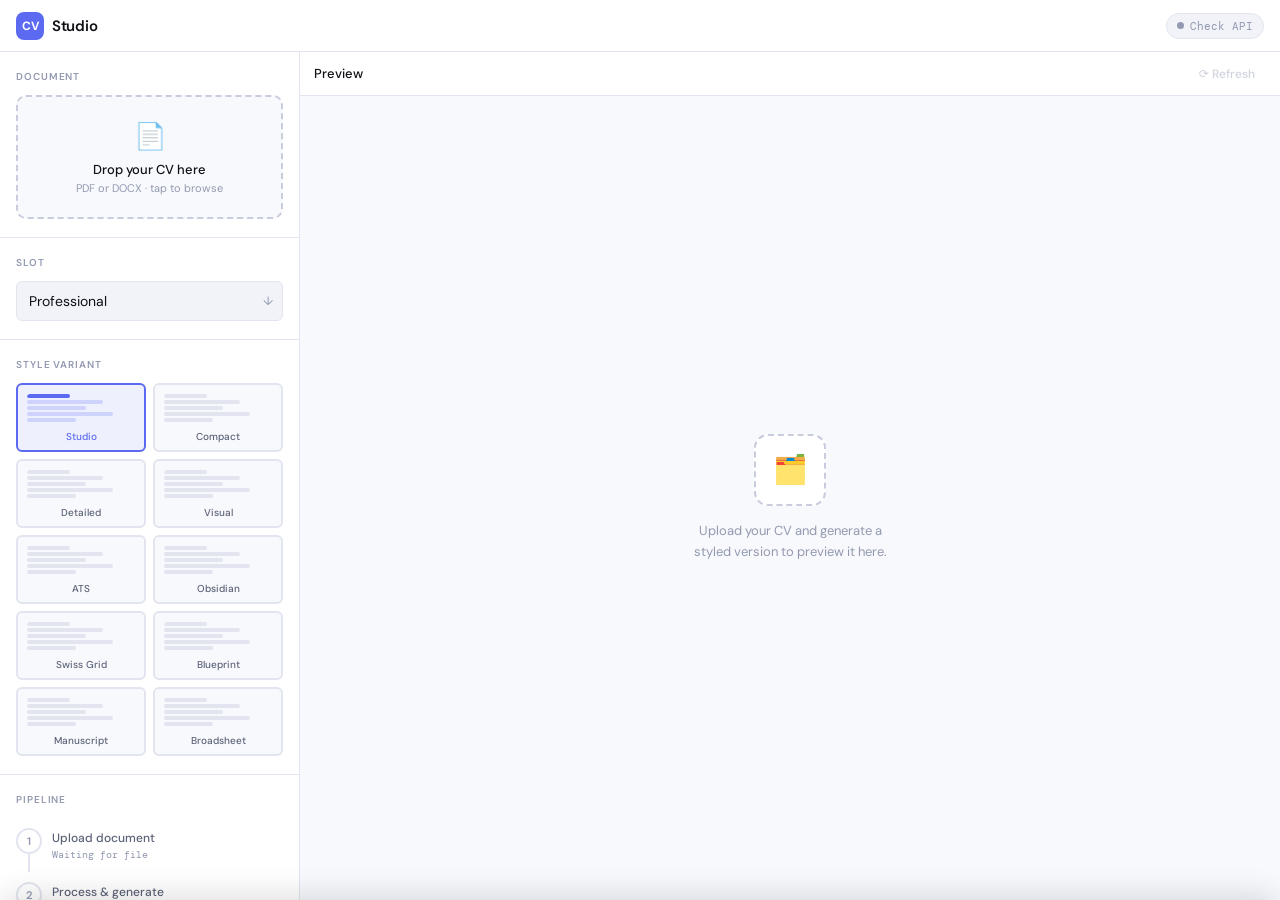
==== commit 3b336b24: "added github action for deploying" ====
--- a/frontend/index.html
+++ b/frontend/index.html
@@ -2,11 +2,16 @@
 <html lang="en">
 <head>
 <meta charset="UTF-8">
-<meta name="viewport" content="width=device-width, initial-scale=1.0">
+<meta name="viewport" content="width=device-width, initial-scale=1.0, viewport-fit=cover">
 <title>CV Studio</title>
 <link href="https://fonts.googleapis.com/css2?family=DM+Sans:ital,opsz,wght@0,9..40,300;0,9..40,400;0,9..40,500;0,9..40,600;1,9..40,400&family=DM+Mono:wght@400;500&display=swap" rel="stylesheet">
 <style>
 *, *::before, *::after { box-sizing: border-box; margin: 0; padding: 0; }
+
+/* ─────────────────────────────────────────
+   CHANGE API HOST HERE
+   ───────────────────────────────────────── */
+/* See JS constant API_HOST at bottom of file */
 
 :root {
   --bg: #F8F9FC;
@@ -34,199 +39,168 @@
   --font: 'DM Sans', system-ui, sans-serif;
   --mono: 'DM Mono', 'Courier New', monospace;
   --transition: 0.18s ease;
-}
-
-body {
+  --rail-width: 300px;
+  --topbar-h: 52px;
+}
+
+html, body {
+  height: 100%;
   font-family: var(--font);
   background: var(--bg);
   color: var(--text);
-  height: 100vh;
+  -webkit-font-smoothing: antialiased;
+}
+
+body {
   display: flex;
   flex-direction: column;
+  height: 100dvh;
   overflow: hidden;
 }
 
-/* ── Top Bar ── */
+/* ────────────────────────────────────────
+   TOP BAR
+   ──────────────────────────────────────── */
 .topbar {
   display: flex;
   align-items: center;
-  gap: 0;
-  height: 52px;
+  height: var(--topbar-h);
   background: var(--surface);
   border-bottom: 1px solid var(--border);
-  padding: 0 20px;
+  padding: 0 16px;
   flex-shrink: 0;
   z-index: 50;
+  gap: 12px;
 }
 
 .topbar-logo {
   display: flex;
   align-items: center;
-  gap: 9px;
+  gap: 8px;
   font-weight: 600;
   font-size: 15px;
   color: var(--text);
   letter-spacing: -0.3px;
-  margin-right: 20px;
   flex-shrink: 0;
 }
 
 .logo-mark {
-  width: 26px;
-  height: 26px;
+  width: 28px;
+  height: 28px;
   background: var(--accent);
-  border-radius: 7px;
+  border-radius: 8px;
   display: flex;
   align-items: center;
   justify-content: center;
   color: white;
-  font-size: 13px;
+  font-size: 12px;
   font-weight: 700;
   letter-spacing: -0.5px;
 }
 
-.topbar-divider {
-  width: 1px;
-  height: 24px;
-  background: var(--border);
-  margin: 0 16px;
-}
-
-/* API Config Bar */
-.api-config {
+.topbar-spacer { flex: 1; }
+
+/* API status pill in topbar (desktop only inline, mobile in topbar) */
+.api-status-pill {
   display: flex;
   align-items: center;
-  gap: 8px;
-  flex: 1;
-}
-
-.api-config-label {
+  gap: 6px;
+  padding: 5px 10px;
+  border: 1px solid var(--border);
+  border-radius: 20px;
+  background: var(--surface-2);
   font-family: var(--mono);
   font-size: 11px;
-  font-weight: 500;
   color: var(--text-muted);
-  letter-spacing: 0.5px;
-  text-transform: uppercase;
-  flex-shrink: 0;
-}
-
-.api-endpoint-wrapper {
-  display: flex;
-  align-items: center;
-  border: 1px solid var(--border);
-  border-radius: var(--radius-sm);
-  background: var(--surface-2);
-  overflow: hidden;
-  transition: border-color var(--transition), box-shadow var(--transition);
-  min-width: 0;
-  width: 380px;
-}
-
-.api-endpoint-wrapper:focus-within {
-  border-color: var(--accent);
-  box-shadow: 0 0 0 3px rgba(91,106,240,0.1);
-  background: var(--surface);
-}
-
-.api-prefix {
-  font-family: var(--mono);
-  font-size: 12px;
-  color: var(--text-muted);
-  padding: 0 8px 0 10px;
-  flex-shrink: 0;
-  border-right: 1px solid var(--border);
-  height: 32px;
-  display: flex;
-  align-items: center;
-  background: var(--surface);
-}
-
-.api-input {
-  font-family: var(--mono);
-  font-size: 12px;
-  color: var(--text);
-  background: transparent;
-  border: none;
-  outline: none;
-  padding: 0 10px;
-  height: 32px;
-  flex: 1;
-  min-width: 0;
-}
-
-.api-status-dot {
+  cursor: pointer;
+  transition: all var(--transition);
+  white-space: nowrap;
+  user-select: none;
+}
+
+.api-status-pill:hover { border-color: var(--border-strong); background: var(--surface); }
+
+.api-dot {
   width: 7px;
   height: 7px;
   border-radius: 50%;
   background: var(--text-muted);
-  margin-right: 10px;
   flex-shrink: 0;
   transition: background var(--transition);
 }
 
-.api-status-dot.online { background: var(--green); box-shadow: 0 0 6px rgba(34,197,94,0.4); }
-.api-status-dot.error { background: var(--red); }
-
-.btn-test {
-  display: flex;
+.api-dot.online  { background: var(--green); box-shadow: 0 0 6px rgba(34,197,94,0.45); }
+.api-dot.error   { background: var(--red); }
+.api-dot.testing { animation: blink 0.7s ease-in-out infinite; background: var(--amber); }
+
+@keyframes blink { 0%,100%{opacity:1} 50%{opacity:0.3} }
+
+/* Mobile hamburger → rail toggle */
+.btn-rail-toggle {
+  display: none;
   align-items: center;
-  gap: 5px;
-  padding: 0 12px;
-  height: 32px;
+  justify-content: center;
+  width: 34px;
+  height: 34px;
   border-radius: var(--radius-sm);
   border: 1px solid var(--border);
   background: var(--surface);
+  cursor: pointer;
   color: var(--text-secondary);
-  font-family: var(--font);
-  font-size: 12px;
-  font-weight: 500;
-  cursor: pointer;
+  font-size: 16px;
+  flex-shrink: 0;
   transition: all var(--transition);
-  white-space: nowrap;
-  flex-shrink: 0;
-}
-
-.btn-test:hover { background: var(--surface-2); border-color: var(--border-strong); color: var(--text); }
-
-/* ── Main Layout ── */
+}
+.btn-rail-toggle:hover { background: var(--surface-2); }
+
+/* ────────────────────────────────────────
+   WORKSPACE
+   ──────────────────────────────────────── */
 .workspace {
   display: flex;
   flex: 1;
   min-height: 0;
-}
-
-/* ── Side Rail ── */
+  position: relative;
+}
+
+/* ────────────────────────────────────────
+   SIDE RAIL
+   ──────────────────────────────────────── */
 .rail {
-  width: 320px;
+  width: var(--rail-width);
   flex-shrink: 0;
   background: var(--surface);
   border-right: 1px solid var(--border);
   display: flex;
   flex-direction: column;
   overflow-y: auto;
+  overflow-x: hidden;
+  transition: transform 0.28s cubic-bezier(0.4,0,0.2,1);
+  z-index: 30;
 }
 
 .rail-section {
-  padding: 20px;
+  padding: 18px 16px;
   border-bottom: 1px solid var(--border);
+  flex-shrink: 0;
 }
 
 .rail-section:last-child { border-bottom: none; }
 
 .section-label {
-  font-size: 11px;
+  font-size: 10px;
   font-weight: 600;
-  letter-spacing: 0.8px;
+  letter-spacing: 0.9px;
   text-transform: uppercase;
   color: var(--text-muted);
-  margin-bottom: 14px;
+  margin-bottom: 12px;
 }
 
 /* Upload Zone */
 .upload-zone {
   border: 2px dashed var(--border-strong);
   border-radius: var(--radius);
-  padding: 28px 20px;
+  padding: 22px 16px;
   text-align: center;
   cursor: pointer;
   transition: all var(--transition);
@@ -234,34 +208,13 @@
   background: var(--bg);
 }
 
-.upload-zone:hover, .upload-zone.drag-over {
-  border-color: var(--accent);
-  background: var(--accent-light);
-}
-
-.upload-zone.has-file {
-  border-style: solid;
-  border-color: var(--green);
-  background: var(--green-light);
-}
-
-.upload-icon {
-  font-size: 28px;
-  margin-bottom: 10px;
-  display: block;
-}
-
-.upload-primary {
-  font-size: 13px;
-  font-weight: 500;
-  color: var(--text);
-  margin-bottom: 4px;
-}
-
-.upload-secondary {
-  font-size: 12px;
-  color: var(--text-muted);
-}
+.upload-zone:hover,
+.upload-zone.drag-over { border-color: var(--accent); background: var(--accent-light); }
+.upload-zone.has-file  { border-style: solid; border-color: var(--green); background: var(--green-light); }
+
+.upload-icon { font-size: 26px; margin-bottom: 8px; display: block; }
+.upload-primary   { font-size: 13px; font-weight: 500; color: var(--text); margin-bottom: 3px; }
+.upload-secondary { font-size: 11px; color: var(--text-muted); }
 
 .upload-zone input[type="file"] {
   position: absolute;
@@ -279,25 +232,25 @@
   background: var(--surface);
   border: 1px solid var(--border);
   border-radius: var(--radius-sm);
-  padding: 10px 12px;
+  padding: 9px 12px;
   margin-top: 10px;
 }
 
 .file-info.visible { display: flex; }
 
 .file-icon {
-  width: 32px; height: 32px;
+  width: 30px; height: 30px;
   border-radius: var(--radius-sm);
   background: var(--accent-light);
   display: flex; align-items: center; justify-content: center;
-  font-size: 15px;
+  font-size: 14px;
   flex-shrink: 0;
 }
 
 .file-details { flex: 1; min-width: 0; }
 
 .file-name {
-  font-size: 13px;
+  font-size: 12px;
   font-weight: 500;
   color: var(--text);
   white-space: nowrap;
@@ -307,41 +260,505 @@
 
 .file-size {
   font-family: var(--mono);
-  font-size: 11px;
+  font-size: 10px;
   color: var(--text-muted);
   margin-top: 1px;
 }
 
 .btn-clear {
-  width: 24px; height: 24px;
+  width: 22px; height: 22px;
   border-radius: 50%;
   border: none;
   background: var(--surface-2);
   color: var(--text-muted);
   display: flex; align-items: center; justify-content: center;
   cursor: pointer;
-  font-size: 13px;
+  font-size: 12px;
   flex-shrink: 0;
   transition: all var(--transition);
 }
-
 .btn-clear:hover { background: var(--red-light); color: var(--red); }
 
-/* Selects */
-.field-group { display: flex; flex-direction: column; gap: 10px; }
-
-.field {
+/* Pipeline */
+.pipeline { display: flex; flex-direction: column; }
+
+.pipeline-step {
+  display: flex;
+  align-items: flex-start;
+  gap: 10px;
+  padding: 10px 0;
+  position: relative;
+}
+
+.pipeline-step:not(:last-child)::after {
+  content: '';
+  position: absolute;
+  left: 12px;
+  top: 34px;
+  bottom: 0;
+  width: 2px;
+  background: var(--border);
+  transition: background 0.4s;
+}
+
+.pipeline-step.done:not(:last-child)::after  { background: var(--green); }
+.pipeline-step.active:not(:last-child)::after { background: linear-gradient(to bottom, var(--accent), var(--border)); }
+
+.step-node {
+  width: 26px; height: 26px;
+  border-radius: 50%;
+  border: 2px solid var(--border);
+  background: var(--surface);
+  display: flex; align-items: center; justify-content: center;
+  font-size: 11px;
+  font-weight: 600;
+  color: var(--text-muted);
+  flex-shrink: 0;
+  transition: all 0.3s;
+  position: relative;
+  z-index: 1;
+}
+
+.pipeline-step.active .step-node {
+  border-color: var(--accent);
+  color: var(--accent);
+  background: var(--accent-light);
+  animation: step-pulse 1.5s ease-in-out infinite;
+}
+
+.pipeline-step.done .step-node {
+  border-color: var(--green);
+  background: var(--green);
+  color: white;
+  font-size: 10px;
+}
+
+.pipeline-step.error .step-node {
+  border-color: var(--red);
+  background: var(--red-light);
+  color: var(--red);
+}
+
+@keyframes step-pulse {
+  0%,100% { box-shadow: 0 0 0 0 rgba(91,106,240,0.3); }
+  50%      { box-shadow: 0 0 0 5px rgba(91,106,240,0); }
+}
+
+.step-body { flex: 1; min-width: 0; padding-top: 2px; }
+
+.step-name { font-size: 12px; font-weight: 500; color: var(--text-secondary); }
+.pipeline-step.active .step-name { color: var(--text); }
+
+.step-status {
+  font-family: var(--mono);
+  font-size: 10px;
+  color: var(--text-muted);
+  margin-top: 2px;
+  min-height: 14px;
+}
+
+.pipeline-step.active .step-status { color: var(--accent); }
+.pipeline-step.done  .step-status  { color: var(--green); }
+.pipeline-step.error .step-status  { color: var(--red); }
+
+/* Actions */
+.action-stack { display: flex; flex-direction: column; gap: 7px; }
+
+.btn {
+  display: flex;
+  align-items: center;
+  justify-content: center;
+  gap: 7px;
+  width: 100%;
+  padding: 10px 14px;
+  border-radius: var(--radius-sm);
+  border: 1px solid transparent;
+  font-family: var(--font);
+  font-size: 13px;
+  font-weight: 500;
+  cursor: pointer;
+  transition: all var(--transition);
+  position: relative;
+  overflow: hidden;
+  -webkit-tap-highlight-color: transparent;
+}
+
+.btn:disabled { opacity: 0.42; cursor: not-allowed; pointer-events: none; }
+
+.btn-accent {
+  background: var(--accent);
+  color: white;
+  border-color: var(--accent);
+  box-shadow: 0 2px 8px rgba(91,106,240,0.28);
+}
+
+.btn-accent:hover:not(:disabled)  { background: var(--accent-hover); box-shadow: 0 4px 16px rgba(91,106,240,0.38); transform: translateY(-1px); }
+.btn-accent:active:not(:disabled) { transform: translateY(0); }
+
+.btn-outline {
+  background: var(--surface);
+  border-color: var(--border);
+  color: var(--text-secondary);
+}
+
+.btn-outline:hover:not(:disabled) { background: var(--surface-2); border-color: var(--border-strong); color: var(--text); }
+
+.btn-ghost {
+  background: transparent;
+  border-color: transparent;
+  color: var(--text-muted);
+}
+
+.btn-ghost:hover:not(:disabled) { background: var(--surface-2); color: var(--text-secondary); }
+
+.btn-icon-slot { font-size: 14px; }
+
+/* Spinner */
+.spinner {
+  width: 13px; height: 13px;
+  border: 2px solid rgba(255,255,255,0.3);
+  border-top-color: white;
+  border-radius: 50%;
+  animation: spin 0.7s linear infinite;
+  flex-shrink: 0;
+}
+
+.spinner.dark {
+  border: 2px solid var(--border);
+  border-top-color: var(--accent);
+}
+
+@keyframes spin { to { transform: rotate(360deg); } }
+
+/* ────────────────────────────────────────
+   PREVIEW AREA
+   ──────────────────────────────────────── */
+.preview-area {
+  flex: 1;
   display: flex;
   flex-direction: column;
-  gap: 5px;
-}
-
-.field-label {
-  font-size: 12px;
+  min-width: 0;
+  min-height: 0;
+  background: var(--bg);
+  position: relative;
+}
+
+.preview-topbar {
+  display: flex;
+  align-items: center;
+  justify-content: space-between;
+  padding: 0 14px;
+  height: 44px;
+  background: var(--surface);
+  border-bottom: 1px solid var(--border);
+  flex-shrink: 0;
+  gap: 8px;
+}
+
+.preview-topbar-left { display: flex; align-items: center; gap: 10px; }
+
+.preview-title { font-size: 13px; font-weight: 500; color: var(--text); }
+
+.preview-badge {
+  font-family: var(--mono);
+  font-size: 10px;
   font-weight: 500;
+  padding: 2px 8px;
+  border-radius: 20px;
+  background: var(--surface-2);
+  color: var(--text-muted);
+  border: 1px solid var(--border);
+  display: none;
+}
+
+.preview-badge.visible { display: inline-block; }
+.preview-badge.ready   { background: var(--green-light); color: #16a34a; border-color: #bbf7d0; }
+
+.preview-topbar-right { display: flex; align-items: center; gap: 6px; }
+
+.preview-frame-wrap {
+  flex: 1;
+  display: flex;
+  align-items: stretch;
+  justify-content: stretch;
+  padding: 16px;
+  min-height: 0;
+  position: relative;
+}
+
+.preview-empty {
+  flex: 1;
+  display: flex;
+  flex-direction: column;
+  align-items: center;
+  justify-content: center;
+  gap: 14px;
+  color: var(--text-muted);
+  text-align: center;
+}
+
+.empty-illustration {
+  width: 72px; height: 72px;
+  background: var(--surface);
+  border: 2px dashed var(--border-strong);
+  border-radius: var(--radius-lg);
+  display: flex;
+  align-items: center;
+  justify-content: center;
+  font-size: 28px;
+}
+
+.preview-empty p { font-size: 13px; color: var(--text-muted); max-width: 200px; line-height: 1.65; }
+
+/* Scaled CV Preview */
+.cv-preview-shell {
+  flex: 1;
+  display: none;
+  flex-direction: column;
+  min-height: 0;
+  border: 1px solid var(--border);
+  border-radius: var(--radius-lg);
+  background: #e8eaef;
+  box-shadow: var(--shadow-md);
+  overflow: hidden;
+}
+
+.cv-preview-shell.visible { display: flex; }
+
+/* zoom controls bar */
+.cv-zoom-bar {
+  display: flex;
+  align-items: center;
+  gap: 8px;
+  padding: 6px 12px;
+  background: var(--surface);
+  border-bottom: 1px solid var(--border);
+  flex-shrink: 0;
+}
+
+.cv-zoom-btn {
+  width: 26px; height: 26px;
+  border-radius: var(--radius-sm);
+  border: 1px solid var(--border);
+  background: var(--surface-2);
   color: var(--text-secondary);
-}
-
+  font-size: 14px;
+  font-weight: 600;
+  display: flex; align-items: center; justify-content: center;
+  cursor: pointer;
+  flex-shrink: 0;
+  transition: all var(--transition);
+  line-height: 1;
+}
+
+.cv-zoom-btn:hover { background: var(--accent-light); border-color: var(--accent); color: var(--accent); }
+
+.cv-zoom-label {
+  font-family: var(--mono);
+  font-size: 11px;
+  color: var(--text-muted);
+  min-width: 38px;
+  text-align: center;
+}
+
+.cv-zoom-fit {
+  margin-left: auto;
+  font-size: 11px;
+  font-weight: 500;
+  padding: 4px 9px;
+  border-radius: var(--radius-sm);
+  border: 1px solid var(--border);
+  background: var(--surface-2);
+  color: var(--text-secondary);
+  cursor: pointer;
+  transition: all var(--transition);
+}
+
+.cv-zoom-fit:hover { background: var(--accent-light); border-color: var(--accent); color: var(--accent); }
+
+/* scrollable viewport */
+.cv-viewport {
+  flex: 1;
+  overflow: auto;
+  display: flex;
+  justify-content: center;
+  align-items: flex-start;
+  padding: 20px;
+  min-height: 0;
+}
+
+/* The A4 page - always rendered at 794px (A4 @ 96dpi), then scaled */
+.cv-page-wrap {
+  transform-origin: top center;
+  flex-shrink: 0;
+  /* width/height and transform set by JS */
+}
+
+.cv-page {
+  width: 794px;
+  min-height: 1123px;
+  background: white;
+  box-shadow: 0 2px 24px rgba(0,0,0,0.18);
+  overflow: hidden;
+}
+
+.cv-page iframe {
+  width: 794px;
+  height: 1123px;
+  border: none;
+  display: block;
+  pointer-events: none;
+}
+
+/* Loading overlay */
+.loading-overlay {
+  position: absolute;
+  inset: 16px;
+  background: rgba(248,249,252,0.88);
+  border-radius: var(--radius-lg);
+  display: none;
+  flex-direction: column;
+  align-items: center;
+  justify-content: center;
+  gap: 12px;
+  z-index: 10;
+  backdrop-filter: blur(4px);
+}
+
+.loading-overlay.visible { display: flex; }
+
+.loading-text { font-size: 13px; font-weight: 500; color: var(--text-secondary); }
+.loading-sub  { font-family: var(--mono); font-size: 11px; color: var(--text-muted); }
+
+/* ────────────────────────────────────────
+   TOAST
+   ──────────────────────────────────────── */
+.toast-container {
+  position: fixed;
+  bottom: 80px;
+  right: 16px;
+  display: flex;
+  flex-direction: column;
+  gap: 8px;
+  z-index: 9999;
+  pointer-events: none;
+}
+
+.toast {
+  display: flex;
+  align-items: center;
+  gap: 10px;
+  background: var(--text);
+  color: white;
+  padding: 10px 14px;
+  border-radius: var(--radius);
+  font-size: 13px;
+  box-shadow: var(--shadow-md);
+  transform: translateX(110%);
+  transition: transform 0.3s cubic-bezier(0.34, 1.56, 0.64, 1);
+  pointer-events: all;
+  min-width: 240px;
+  max-width: 340px;
+}
+
+.toast.show  { transform: translateX(0); }
+.toast.success .toast-icon { color: #4ade80; }
+.toast.error   .toast-icon { color: #f87171; }
+.toast.warning .toast-icon { color: #fbbf24; }
+.toast-icon { font-size: 15px; flex-shrink: 0; }
+.toast-msg  { flex: 1; line-height: 1.4; }
+
+/* ────────────────────────────────────────
+   BOTTOM SHEET  (mobile config panel)
+   ──────────────────────────────────────── */
+.sheet-backdrop {
+  display: none;
+  position: fixed;
+  inset: 0;
+  background: rgba(15,17,23,0.45);
+  z-index: 200;
+  opacity: 0;
+  transition: opacity 0.25s ease;
+}
+
+.sheet-backdrop.open { display: block; opacity: 1; }
+
+.bottom-sheet {
+  position: fixed;
+  bottom: 0;
+  left: 0;
+  right: 0;
+  background: var(--surface);
+  border-radius: 20px 20px 0 0;
+  z-index: 210;
+  padding: 0 0 env(safe-area-inset-bottom, 12px);
+  transform: translateY(100%);
+  transition: transform 0.32s cubic-bezier(0.4, 0, 0.2, 1);
+  max-height: 88dvh;
+  overflow-y: auto;
+  box-shadow: 0 -4px 32px rgba(0,0,0,0.14);
+}
+
+.bottom-sheet.open { transform: translateY(0); }
+
+.sheet-handle {
+  display: flex;
+  justify-content: center;
+  padding: 14px 0 6px;
+}
+
+.sheet-handle-bar {
+  width: 36px;
+  height: 4px;
+  border-radius: 2px;
+  background: var(--border-strong);
+}
+
+.sheet-header {
+  display: flex;
+  align-items: center;
+  justify-content: space-between;
+  padding: 8px 20px 14px;
+  border-bottom: 1px solid var(--border);
+}
+
+.sheet-title {
+  font-size: 15px;
+  font-weight: 600;
+  color: var(--text);
+  letter-spacing: -0.2px;
+}
+
+.btn-sheet-close {
+  width: 28px; height: 28px;
+  border-radius: 50%;
+  border: 1px solid var(--border);
+  background: var(--surface-2);
+  color: var(--text-muted);
+  font-size: 14px;
+  display: flex; align-items: center; justify-content: center;
+  cursor: pointer;
+  transition: all var(--transition);
+}
+
+.btn-sheet-close:hover { background: var(--red-light); color: var(--red); }
+
+.sheet-body { padding: 16px 20px; }
+
+.sheet-field { margin-bottom: 18px; }
+
+.sheet-field:last-child { margin-bottom: 0; }
+
+.sheet-field-label {
+  font-size: 11px;
+  font-weight: 600;
+  letter-spacing: 0.7px;
+  text-transform: uppercase;
+  color: var(--text-muted);
+  margin-bottom: 10px;
+}
+
+/* Select in sheet */
 .select-wrapper {
   position: relative;
 }
@@ -363,9 +780,9 @@
   background: var(--surface-2);
   border: 1px solid var(--border);
   border-radius: var(--radius-sm);
-  padding: 9px 32px 9px 12px;
+  padding: 10px 32px 10px 12px;
   font-family: var(--font);
-  font-size: 13px;
+  font-size: 14px;
   color: var(--text);
   outline: none;
   cursor: pointer;
@@ -378,31 +795,31 @@
   background: var(--surface);
 }
 
-/* Style Grid (variant visual picker) */
+/* Variant grid in sheet / rail */
 .style-grid {
   display: grid;
   grid-template-columns: repeat(2, 1fr);
   gap: 7px;
-  margin-top: 2px;
 }
 
 .style-card {
   border: 2px solid var(--border);
   border-radius: var(--radius-sm);
-  padding: 10px 10px 8px;
+  padding: 9px 9px 7px;
   cursor: pointer;
   transition: all var(--transition);
   background: var(--bg);
   display: flex;
   flex-direction: column;
   gap: 6px;
-}
-
-.style-card:hover { border-color: var(--accent); background: var(--accent-light); }
+  -webkit-tap-highlight-color: transparent;
+}
+
+.style-card:hover   { border-color: var(--accent); background: var(--accent-light); }
 .style-card.selected { border-color: var(--accent); background: var(--accent-light); }
 
 .style-card-preview {
-  height: 36px;
+  height: 30px;
   border-radius: 3px;
   overflow: hidden;
   display: flex;
@@ -410,17 +827,12 @@
   gap: 2px;
 }
 
-.preview-line {
-  height: 4px;
-  border-radius: 2px;
-  background: var(--border);
-}
-
-.style-card.selected .preview-line { background: rgba(91,106,240,0.25); }
+.preview-line { height: 4px; border-radius: 2px; background: var(--border); }
+.style-card.selected .preview-line { background: rgba(91,106,240,0.22); }
 .style-card.selected .preview-line:first-child { background: var(--accent); width: 55%; }
 
 .style-card-name {
-  font-size: 11px;
+  font-size: 10px;
   font-weight: 500;
   color: var(--text-secondary);
   text-align: center;
@@ -428,366 +840,116 @@
 
 .style-card.selected .style-card-name { color: var(--accent); }
 
-/* Pipeline Steps */
-.pipeline {
-  display: flex;
-  flex-direction: column;
-  gap: 0;
-}
-
-.pipeline-step {
-  display: flex;
-  align-items: flex-start;
-  gap: 12px;
-  padding: 12px 0;
-  position: relative;
-}
-
-.pipeline-step:not(:last-child)::after {
-  content: '';
-  position: absolute;
-  left: 13px;
-  top: 36px;
-  bottom: 0;
-  width: 2px;
-  background: var(--border);
-  transition: background 0.4s ease;
-}
-
-.pipeline-step.done:not(:last-child)::after { background: var(--green); }
-.pipeline-step.active:not(:last-child)::after { background: linear-gradient(to bottom, var(--accent), var(--border)); }
-
-.step-node {
-  width: 28px;
-  height: 28px;
-  border-radius: 50%;
-  border: 2px solid var(--border);
-  background: var(--surface);
-  display: flex;
+/* ────────────────────────────────────────
+   FLOATING CONFIGURE BUTTON  (mobile)
+   ──────────────────────────────────────── */
+.fab-configure {
+  display: none;
+  position: fixed;
+  bottom: calc(16px + env(safe-area-inset-bottom, 0px));
+  left: 50%;
+  transform: translateX(-50%);
+  z-index: 100;
   align-items: center;
-  justify-content: center;
-  font-size: 12px;
-  font-weight: 600;
-  color: var(--text-muted);
-  flex-shrink: 0;
-  transition: all 0.3s ease;
-  position: relative;
-  z-index: 1;
-}
-
-.pipeline-step.active .step-node {
-  border-color: var(--accent);
-  color: var(--accent);
-  background: var(--accent-light);
-  animation: step-pulse 1.5s ease-in-out infinite;
-}
-
-.pipeline-step.done .step-node {
-  border-color: var(--green);
-  background: var(--green);
-  color: white;
-  font-size: 11px;
-}
-
-@keyframes step-pulse {
-  0%, 100% { box-shadow: 0 0 0 0 rgba(91,106,240,0.3); }
-  50% { box-shadow: 0 0 0 6px rgba(91,106,240,0); }
-}
-
-.step-body { flex: 1; min-width: 0; padding-top: 3px; }
-
-.step-name {
-  font-size: 13px;
-  font-weight: 500;
-  color: var(--text-secondary);
-  transition: color var(--transition);
-}
-
-.pipeline-step.active .step-name { color: var(--text); }
-.pipeline-step.done .step-name { color: var(--text-secondary); }
-
-.step-status {
-  font-family: var(--mono);
-  font-size: 11px;
-  color: var(--text-muted);
-  margin-top: 2px;
-  min-height: 16px;
-  transition: color var(--transition);
-}
-
-.pipeline-step.active .step-status { color: var(--accent); }
-.pipeline-step.done .step-status { color: var(--green); }
-.pipeline-step.error .step-status { color: var(--red); }
-.pipeline-step.error .step-node { border-color: var(--red); background: var(--red-light); color: var(--red); }
-
-/* Action Buttons */
-.action-stack {
-  display: flex;
-  flex-direction: column;
   gap: 8px;
-}
-
-.btn {
-  display: flex;
-  align-items: center;
-  justify-content: center;
-  gap: 8px;
-  width: 100%;
-  padding: 11px 16px;
-  border-radius: var(--radius-sm);
-  border: 1px solid transparent;
-  font-family: var(--font);
-  font-size: 13px;
-  font-weight: 500;
-  cursor: pointer;
-  transition: all var(--transition);
-  position: relative;
-  overflow: hidden;
-}
-
-.btn:disabled {
-  opacity: 0.42;
-  cursor: not-allowed;
-  pointer-events: none;
-}
-
-.btn-accent {
   background: var(--accent);
   color: white;
-  border-color: var(--accent);
-  box-shadow: 0 2px 8px rgba(91,106,240,0.3);
-}
-
-.btn-accent:hover:not(:disabled) {
-  background: var(--accent-hover);
-  box-shadow: 0 4px 16px rgba(91,106,240,0.4);
-  transform: translateY(-1px);
-}
-
-.btn-accent:active:not(:disabled) { transform: translateY(0); }
-
-.btn-outline {
-  background: var(--surface);
-  border-color: var(--border);
-  color: var(--text-secondary);
-}
-
-.btn-outline:hover:not(:disabled) {
-  background: var(--surface-2);
-  border-color: var(--border-strong);
-  color: var(--text);
-}
-
-.btn-ghost {
-  background: transparent;
-  border-color: transparent;
-  color: var(--text-muted);
-}
-
-.btn-ghost:hover:not(:disabled) { background: var(--surface-2); color: var(--text-secondary); }
-
-.btn-icon-slot { font-size: 15px; }
-
-/* Spinner */
-.spinner {
-  width: 14px; height: 14px;
-  border: 2px solid rgba(255,255,255,0.3);
-  border-top-color: white;
-  border-radius: 50%;
-  animation: spin 0.7s linear infinite;
-  flex-shrink: 0;
-}
-
-.spinner.dark {
-  border: 2px solid var(--border);
-  border-top-color: var(--accent);
-}
-
-@keyframes spin { to { transform: rotate(360deg); } }
-
-/* ── Preview Area ── */
-.preview-area {
-  flex: 1;
-  display: flex;
-  flex-direction: column;
-  min-width: 0;
-  min-height: 0;
-  background: var(--bg);
-}
-
-.preview-topbar {
-  display: flex;
-  align-items: center;
-  justify-content: space-between;
-  padding: 0 20px;
-  height: 48px;
-  background: var(--surface);
-  border-bottom: 1px solid var(--border);
-  flex-shrink: 0;
-}
-
-.preview-topbar-left {
-  display: flex;
-  align-items: center;
-  gap: 12px;
-}
-
-.preview-title {
-  font-size: 13px;
-  font-weight: 500;
-  color: var(--text);
-}
-
-.preview-badge {
-  font-family: var(--mono);
-  font-size: 10px;
-  font-weight: 500;
-  padding: 3px 8px;
-  border-radius: 20px;
-  background: var(--surface-2);
-  color: var(--text-muted);
-  border: 1px solid var(--border);
-  display: none;
-}
-
-.preview-badge.visible { display: inline-block; }
-.preview-badge.ready { background: var(--green-light); color: #16a34a; border-color: #bbf7d0; }
-
-.preview-topbar-right {
-  display: flex;
-  align-items: center;
-  gap: 6px;
-}
-
-.preview-frame-wrap {
-  flex: 1;
-  display: flex;
-  align-items: stretch;
-  justify-content: stretch;
-  padding: 20px;
-  min-height: 0;
-  position: relative;
-}
-
-/* Empty state */
-.preview-empty {
-  flex: 1;
-  display: flex;
-  flex-direction: column;
-  align-items: center;
-  justify-content: center;
-  gap: 16px;
-  color: var(--text-muted);
-  text-align: center;
-}
-
-.empty-illustration {
-  width: 80px; height: 80px;
-  background: var(--surface);
-  border: 2px dashed var(--border-strong);
-  border-radius: var(--radius-lg);
-  display: flex;
-  align-items: center;
-  justify-content: center;
-  font-size: 32px;
-}
-
-.preview-empty p {
-  font-size: 13px;
-  color: var(--text-muted);
-  max-width: 220px;
-  line-height: 1.6;
-}
-
-iframe {
-  width: 100%;
-  border: 1px solid var(--border);
-  border-radius: var(--radius-lg);
-  background: white;
-  box-shadow: var(--shadow-md);
-  display: none;
-  height: 100%;
-}
-
-iframe.visible { display: block; }
-
-/* Loading overlay */
-.loading-overlay {
-  position: absolute;
-  inset: 20px;
-  background: rgba(248,249,252,0.85);
-  border-radius: var(--radius-lg);
-  display: none;
-  flex-direction: column;
-  align-items: center;
-  justify-content: center;
-  gap: 14px;
-  z-index: 10;
-  backdrop-filter: blur(4px);
-}
-
-.loading-overlay.visible { display: flex; }
-
-.loading-text {
-  font-size: 13px;
-  font-weight: 500;
-  color: var(--text-secondary);
-}
-
-.loading-sub {
-  font-family: var(--mono);
-  font-size: 11px;
-  color: var(--text-muted);
-}
-
-/* Toast */
-.toast-container {
-  position: fixed;
-  bottom: 20px;
-  right: 20px;
-  display: flex;
-  flex-direction: column;
-  gap: 8px;
-  z-index: 999;
-  pointer-events: none;
-}
-
-.toast {
-  display: flex;
-  align-items: center;
-  gap: 10px;
-  background: var(--text);
-  color: white;
-  padding: 11px 16px;
-  border-radius: var(--radius);
-  font-size: 13px;
-  font-weight: 400;
-  box-shadow: var(--shadow-md);
-  transform: translateX(110%);
-  transition: transform 0.3s cubic-bezier(0.34, 1.56, 0.64, 1);
-  pointer-events: all;
-  min-width: 260px;
-  max-width: 380px;
-}
-
-.toast.show { transform: translateX(0); }
-.toast.success .toast-icon { color: #4ade80; }
-.toast.error .toast-icon { color: #f87171; }
-.toast.warning .toast-icon { color: #fbbf24; }
-.toast-icon { font-size: 16px; flex-shrink: 0; }
-.toast-msg { flex: 1; line-height: 1.4; }
-
-/* Scrollbar */
-::-webkit-scrollbar { width: 6px; }
+  border: none;
+  border-radius: 28px;
+  padding: 12px 22px;
+  font-family: var(--font);
+  font-size: 14px;
+  font-weight: 600;
+  cursor: pointer;
+  box-shadow: 0 4px 20px rgba(91,106,240,0.45);
+  letter-spacing: -0.2px;
+  -webkit-tap-highlight-color: transparent;
+  transition: all var(--transition);
+  white-space: nowrap;
+}
+
+.fab-configure:active { transform: translateX(-50%) scale(0.96); }
+.fab-configure .fab-icon { font-size: 16px; }
+
+/* ────────────────────────────────────────
+   SCROLLBAR
+   ──────────────────────────────────────── */
+::-webkit-scrollbar { width: 5px; }
 ::-webkit-scrollbar-track { background: transparent; }
 ::-webkit-scrollbar-thumb { background: var(--border-strong); border-radius: 3px; }
 
-/* Responsive */
-@media (max-width: 700px) {
-  .workspace { flex-direction: column; }
-  .rail { width: 100%; border-right: none; border-bottom: 1px solid var(--border); }
-  .api-endpoint-wrapper { width: 200px; }
-  .style-grid { grid-template-columns: repeat(3, 1fr); }
+/* ────────────────────────────────────────
+   DESKTOP: slot/variant stay in rail
+   ──────────────────────────────────────── */
+.rail .rail-template { display: block; }
+.rail .rail-variant  { display: block; }
+
+/* ────────────────────────────────────────
+   RESPONSIVE — MOBILE ≤ 768px
+   ──────────────────────────────────────── */
+@media (max-width: 768px) {
+  :root { --rail-width: 100vw; }
+
+  /* Rail becomes a slide-in drawer */
+  .rail {
+    position: fixed;
+    top: var(--topbar-h);
+    left: 0;
+    bottom: 0;
+    width: min(320px, 88vw);
+    transform: translateX(-100%);
+    box-shadow: 4px 0 24px rgba(0,0,0,0.12);
+    z-index: 30;
+  }
+
+  .rail.open { transform: translateX(0); }
+
+  /* Overlay behind drawer */
+  .rail-overlay {
+    display: none;
+    position: fixed;
+    inset: 0;
+    top: var(--topbar-h);
+    background: rgba(15,17,23,0.4);
+    z-index: 20;
+    transition: opacity 0.25s;
+  }
+
+  .rail-overlay.open { display: block; }
+
+  /* Hide slot/variant from rail on mobile — they live in the bottom sheet */
+  .rail .rail-template,
+  .rail .rail-variant { display: none; }
+
+  /* Show hamburger */
+  .btn-rail-toggle { display: flex; }
+
+  /* Show FAB */
+  .fab-configure { display: flex; }
+
+  /* Preview frame wrap: no bottom FAB padding needed since shell scrolls internally */
+  .preview-frame-wrap { padding: 12px; }
+  .cv-viewport { padding: 12px; }
+
+  /* Toast above FAB */
+  .toast-container { bottom: 88px; right: 12px; left: 12px; }
+
+  .toast { min-width: 0; max-width: 100%; }
+
+  .loading-overlay { inset: 12px; }
+  .loading-overlay.fab-offset { inset-bottom: 72px; }
+
+  /* Topbar adjustments */
+  .topbar { padding: 0 12px; }
+
+  /* Preview topbar buttons: compact */
+  .preview-topbar { padding: 0 10px; }
+  .preview-topbar .btn-ghost { font-size: 11px; padding: 5px 10px; }
+}
+
+/* Variant grid: 3-col on wider mobile bottom sheet */
+@media (max-width: 768px) {
+  .sheet-style-grid { grid-template-columns: repeat(3, 1fr); }
 }
 </style>
 </head>
@@ -795,51 +957,43 @@
 
 <!-- Top Bar -->
 <header class="topbar">
+  <!-- Hamburger (mobile) -->
+  <button class="btn-rail-toggle" id="btnRailToggle" onclick="toggleRail()" aria-label="Open panel">
+    ☰
+  </button>
+
   <div class="topbar-logo">
     <div class="logo-mark">CV</div>
     Studio
   </div>
 
-  <div class="topbar-divider"></div>
-
-  <div class="api-config">
-    <span class="api-config-label">API</span>
-    <div class="api-endpoint-wrapper">
-      <span class="api-prefix">http://</span>
-      <input
-        class="api-input"
-        id="apiHost"
-        type="text"
-        value="50.17.168.162:8000"
-        placeholder="hostname:port"
-        spellcheck="false"
-        autocomplete="off"
-      />
-      <span class="api-status-dot" id="apiDot"></span>
-    </div>
-    <button class="btn-test" id="btnTest" onclick="testConnection()">
-      <span>⟳</span> Test connection
-    </button>
-  </div>
+  <div class="topbar-spacer"></div>
+
+  <!-- API status pill -->
+  <button class="api-status-pill" id="apiStatusPill" onclick="testConnection()" title="Test API connection">
+    <span class="api-dot" id="apiDot"></span>
+    <span id="apiStatusLabel">Check API</span>
+  </button>
 </header>
+
+<!-- Rail overlay (mobile) -->
+<div class="rail-overlay" id="railOverlay" onclick="closeRail()"></div>
 
 <!-- Workspace -->
 <div class="workspace">
 
   <!-- Side Rail -->
-  <aside class="rail">
+  <aside class="rail" id="sideRail">
 
     <!-- Upload -->
     <div class="rail-section">
       <div class="section-label">Document</div>
-
       <div class="upload-zone" id="uploadZone">
         <input type="file" id="fileInput" accept=".pdf,.docx" />
         <span class="upload-icon" id="uploadIcon">📄</span>
         <div class="upload-primary" id="uploadPrimary">Drop your CV here</div>
-        <div class="upload-secondary" id="uploadSecondary">PDF or DOCX · click to browse</div>
+        <div class="upload-secondary" id="uploadSecondary">PDF or DOCX · tap to browse</div>
       </div>
-
       <div class="file-info" id="fileInfo">
         <div class="file-icon">📄</div>
         <div class="file-details">
@@ -850,27 +1004,22 @@
       </div>
     </div>
 
-    <!-- Template -->
-    <div class="rail-section">
-      <div class="section-label">Template</div>
-      <div class="field-group">
-        <div class="field">
-          <div class="field-label">Slot</div>
-          <div class="select-wrapper">
-            <select id="slotSelect" onchange="onSelectionChange()">
-              <option value="professional">Professional</option>
-              <option value="minimal">Minimal</option>
-              <option value="technical">Technical</option>
-              <option value="modern">Modern</option>
-              <option value="ats">ATS</option>
-            </select>
-          </div>
-        </div>
+    <!-- Template (desktop only, hidden on mobile) -->
+    <div class="rail-section rail-template">
+      <div class="section-label">Slot</div>
+      <div class="select-wrapper">
+        <select id="slotSelect" onchange="onSelectionChange()">
+          <option value="professional">Professional</option>
+          <option value="minimal">Minimal</option>
+          <option value="technical">Technical</option>
+          <option value="modern">Modern</option>
+          <option value="ats">ATS</option>
+        </select>
       </div>
     </div>
 
-    <!-- Variant -->
-    <div class="rail-section">
+    <!-- Variant (desktop only, hidden on mobile) -->
+    <div class="rail-section rail-variant">
       <div class="section-label">Style variant</div>
       <div class="style-grid" id="styleGrid"></div>
     </div>
@@ -931,7 +1080,8 @@
         <span class="preview-badge" id="previewBadge">—</span>
       </div>
       <div class="preview-topbar-right">
-        <button class="btn btn-ghost" id="btnRefresh" onclick="refreshPreview()" disabled style="width:auto;padding:6px 12px;font-size:12px;">
+        <button class="btn btn-ghost" id="btnRefresh" onclick="refreshPreview()" disabled
+          style="width:auto;padding:5px 10px;font-size:12px;">
           ⟳ Refresh
         </button>
       </div>
@@ -940,31 +1090,105 @@
     <div class="preview-frame-wrap">
       <div class="preview-empty" id="previewEmpty">
         <div class="empty-illustration">🗂️</div>
-        <p>Upload your CV and generate a styled version to see the preview here.</p>
+        <p>Upload your CV and generate a styled version to preview it here.</p>
       </div>
 
       <div class="loading-overlay" id="loadingOverlay">
-        <div class="spinner dark" style="width:28px;height:28px;border-width:3px;"></div>
+        <div class="spinner dark" style="width:26px;height:26px;border-width:3px;"></div>
         <div class="loading-text" id="loadingText">Generating your CV…</div>
         <div class="loading-sub" id="loadingSub">This may take a few seconds</div>
       </div>
 
-      <iframe id="previewFrame" title="CV Preview"></iframe>
+      <!-- Custom scaled preview -->
+      <div class="cv-preview-shell" id="cvPreviewShell">
+        <div class="cv-zoom-bar">
+          <button class="cv-zoom-btn" onclick="zoomStep(-1)" title="Zoom out">−</button>
+          <span class="cv-zoom-label" id="zoomLabel">100%</span>
+          <button class="cv-zoom-btn" onclick="zoomStep(1)" title="Zoom in">+</button>
+          <button class="cv-zoom-fit" onclick="zoomFit()">Fit</button>
+        </div>
+        <div class="cv-viewport" id="cvViewport">
+          <div class="cv-page-wrap" id="cvPageWrap">
+            <div class="cv-page" id="cvPage">
+              <iframe id="previewFrame" title="CV Preview" scrolling="no"
+                sandbox="allow-same-origin allow-scripts"></iframe>
+            </div>
+          </div>
+        </div>
+      </div>
     </div>
   </main>
 
 </div>
 
+<!-- Floating Configure Button (mobile) -->
+<button class="fab-configure" id="fabConfigure" onclick="openSheet()">
+  <span class="fab-icon">⚙</span>
+  Configure
+</button>
+
+<!-- Bottom Sheet backdrop -->
+<div class="sheet-backdrop" id="sheetBackdrop" onclick="closeSheet()"></div>
+
+<!-- Bottom Sheet -->
+<div class="bottom-sheet" id="bottomSheet">
+  <div class="sheet-handle">
+    <div class="sheet-handle-bar"></div>
+  </div>
+
+  <div class="sheet-header">
+    <span class="sheet-title">Configure CV</span>
+    <button class="btn-sheet-close" onclick="closeSheet()">✕</button>
+  </div>
+
+  <div class="sheet-body">
+
+    <!-- Slot selector in sheet -->
+    <div class="sheet-field">
+      <div class="sheet-field-label">Template Slot</div>
+      <div class="select-wrapper">
+        <select id="slotSelectSheet" onchange="onSheetSlotChange()">
+          <option value="professional">Professional</option>
+          <option value="minimal">Minimal</option>
+          <option value="technical">Technical</option>
+          <option value="modern">Modern</option>
+          <option value="ats">ATS</option>
+        </select>
+      </div>
+    </div>
+
+    <!-- Variant picker in sheet -->
+    <div class="sheet-field">
+      <div class="sheet-field-label">Style Variant</div>
+      <div class="style-grid sheet-style-grid" id="styleGridSheet"></div>
+    </div>
+
+    <!-- Apply button -->
+    <div style="margin-top: 20px; padding-bottom: 4px;">
+      <button class="btn btn-accent" style="font-size:14px;padding:13px;" onclick="applySheetAndClose()">
+        <span class="btn-icon-slot">✓</span>
+        Apply &amp; Refresh
+      </button>
+    </div>
+
+  </div>
+</div>
+
 <!-- Toast container -->
 <div class="toast-container" id="toastContainer"></div>
 
 <script>
-// ── Config ──
+/* ═══════════════════════════════════════════
+   ▶ CHANGE YOUR API HOST HERE
+   ═══════════════════════════════════════════ */
+const API_HOST = '50.17.168.162';          // e.g. 'localhost:8000' or '192.168.1.10:8000'
+/* ═══════════════════════════════════════════ */
+
 function getBase() {
-  return 'http://' + document.getElementById('apiHost').value.trim().replace(/^https?:\/\//, '').replace(/\/$/, '');
-}
-
-// ── State ──
+  return 'http://' + API_HOST.replace(/^https?:\/\//, '').replace(/\/$/, '');
+}
+
+/* ── State ── */
 const S = {
   uploaded: false,
   generated: false,
@@ -974,22 +1198,23 @@
   variant: 'studio',
 };
 
-// ── Variants ──
+/* ── Variants ── */
 const VARIANTS = [
-  { value: 'studio',      label: 'Studio' },
-  { value: 'compact',     label: 'Compact' },
-  { value: 'detailed',    label: 'Detailed' },
-  { value: 'visual',      label: 'Visual' },
-  { value: 'ats',         label: 'ATS' },
-  { value: 'obsidian',    label: 'Obsidian' },
-  { value: 'swiss_grid',  label: 'Swiss Grid' },
-  { value: 'blueprint',   label: 'Blueprint' },
-  { value: 'manuscript',  label: 'Manuscript' },
-  { value: 'broadsheet',  label: 'Broadsheet' },
+  { value: 'studio',     label: 'Studio' },
+  { value: 'compact',    label: 'Compact' },
+  { value: 'detailed',   label: 'Detailed' },
+  { value: 'visual',     label: 'Visual' },
+  { value: 'ats',        label: 'ATS' },
+  { value: 'obsidian',   label: 'Obsidian' },
+  { value: 'swiss_grid', label: 'Swiss Grid' },
+  { value: 'blueprint',  label: 'Blueprint' },
+  { value: 'manuscript', label: 'Manuscript' },
+  { value: 'broadsheet', label: 'Broadsheet' },
 ];
 
-function buildStyleGrid() {
-  const grid = document.getElementById('styleGrid');
+/* ── Build style grids ── */
+function buildStyleGrid(containerId, onSelect) {
+  const grid = document.getElementById(containerId);
   grid.innerHTML = '';
   VARIANTS.forEach(v => {
     const card = document.createElement('div');
@@ -997,28 +1222,75 @@
     card.dataset.value = v.value;
     card.innerHTML = `
       <div class="style-card-preview">
-        <div class="preview-line" style="width:40%;"></div>
-        <div class="preview-line" style="width:70%;"></div>
-        <div class="preview-line" style="width:55%;"></div>
-        <div class="preview-line" style="width:80%;"></div>
-        <div class="preview-line" style="width:45%;"></div>
+        <div class="preview-line" style="width:40%"></div>
+        <div class="preview-line" style="width:70%"></div>
+        <div class="preview-line" style="width:55%"></div>
+        <div class="preview-line" style="width:80%"></div>
+        <div class="preview-line" style="width:45%"></div>
       </div>
       <div class="style-card-name">${v.label}</div>
     `;
     card.addEventListener('click', () => {
       S.variant = v.value;
-      buildStyleGrid();
-      onSelectionChange();
+      onSelect(v.value);
     });
     grid.appendChild(card);
   });
 }
 
-// ── File Handling ──
+function rebuildBothGrids() {
+  buildStyleGrid('styleGrid', () => { rebuildBothGrids(); onSelectionChange(); });
+  buildStyleGrid('styleGridSheet', () => { rebuildBothGrids(); });
+}
+
+/* ── Rail (mobile drawer) ── */
+function toggleRail() {
+  const rail = document.getElementById('sideRail');
+  const overlay = document.getElementById('railOverlay');
+  const open = rail.classList.toggle('open');
+  overlay.classList.toggle('open', open);
+  document.getElementById('btnRailToggle').textContent = open ? '✕' : '☰';
+}
+
+function closeRail() {
+  document.getElementById('sideRail').classList.remove('open');
+  document.getElementById('railOverlay').classList.remove('open');
+  document.getElementById('btnRailToggle').textContent = '☰';
+}
+
+/* ── Bottom Sheet ── */
+function openSheet() {
+  // Sync sheet selects to current state
+  document.getElementById('slotSelectSheet').value = document.getElementById('slotSelect').value;
+  rebuildBothGrids();
+  document.getElementById('sheetBackdrop').classList.add('open');
+  document.getElementById('bottomSheet').classList.add('open');
+  document.body.style.overflow = 'hidden';
+}
+
+function closeSheet() {
+  document.getElementById('sheetBackdrop').classList.remove('open');
+  document.getElementById('bottomSheet').classList.remove('open');
+  document.body.style.overflow = '';
+}
+
+function onSheetSlotChange() {
+  // Keep rail select in sync (even though hidden on mobile, stays consistent)
+  document.getElementById('slotSelect').value = document.getElementById('slotSelectSheet').value;
+}
+
+function applySheetAndClose() {
+  // Sync slot from sheet → rail select
+  document.getElementById('slotSelect').value = document.getElementById('slotSelectSheet').value;
+  closeSheet();
+  onSelectionChange();
+}
+
+/* ── File Handling ── */
 const uploadZone = document.getElementById('uploadZone');
-const fileInput = document.getElementById('fileInput');
-
-uploadZone.addEventListener('dragover', e => { e.preventDefault(); uploadZone.classList.add('drag-over'); });
+const fileInput  = document.getElementById('fileInput');
+
+uploadZone.addEventListener('dragover',  e => { e.preventDefault(); uploadZone.classList.add('drag-over'); });
 uploadZone.addEventListener('dragleave', () => uploadZone.classList.remove('drag-over'));
 uploadZone.addEventListener('drop', e => {
   e.preventDefault();
@@ -1032,19 +1304,18 @@
 });
 
 function handleFileSelected(file) {
-  const allowed = ['.pdf', '.docx'];
   const ext = '.' + file.name.split('.').pop().toLowerCase();
-  if (!allowed.includes(ext)) {
+  if (!['.pdf', '.docx'].includes(ext)) {
     showToast('error', '⚠️', 'Only PDF and DOCX files are accepted.');
     return;
   }
-  document.getElementById('fileName').textContent = file.name;
-  document.getElementById('fileSize').textContent = formatSize(file.size);
+  document.getElementById('fileName').textContent    = file.name;
+  document.getElementById('fileSize').textContent    = formatSize(file.size);
   document.getElementById('fileInfo').classList.add('visible');
   uploadZone.classList.add('has-file');
-  document.getElementById('uploadIcon').textContent = '✅';
-  document.getElementById('uploadPrimary').textContent = 'File ready';
-  document.getElementById('uploadSecondary').textContent = 'Click Upload to send';
+  document.getElementById('uploadIcon').textContent     = '✅';
+  document.getElementById('uploadPrimary').textContent  = 'File ready';
+  document.getElementById('uploadSecondary').textContent = 'Tap Upload to send';
   setStepState('upload', 'idle', 'File selected — press Upload');
   S.uploaded = false;
   updateButtons();
@@ -1054,16 +1325,15 @@
   fileInput.value = '';
   document.getElementById('fileInfo').classList.remove('visible');
   uploadZone.classList.remove('has-file');
-  document.getElementById('uploadIcon').textContent = '📄';
-  document.getElementById('uploadPrimary').textContent = 'Drop your CV here';
-  document.getElementById('uploadSecondary').textContent = 'PDF or DOCX · click to browse';
-  S.uploaded = false;
-  S.generated = false;
+  document.getElementById('uploadIcon').textContent      = '📄';
+  document.getElementById('uploadPrimary').textContent   = 'Drop your CV here';
+  document.getElementById('uploadSecondary').textContent = 'PDF or DOCX · tap to browse';
+  S.uploaded = S.generated = false;
   resetPipeline();
   updateButtons();
 }
 
-// ── Upload ──
+/* ── Upload ── */
 async function uploadFile() {
   if (!fileInput.files[0]) { showToast('warning', '📎', 'Pick a file first.'); return; }
   if (S.uploading) return;
@@ -1077,16 +1347,15 @@
   formData.append('file', fileInput.files[0]);
 
   try {
-    const res = await fetch(getBase() + '/upload', { method: 'POST', body: formData });
+    const res = await fetch(getBase() + '/api/upload', { method: 'POST', body: formData });
     if (!res.ok) throw new Error('HTTP ' + res.status);
     S.uploaded = true;
     setStepState('upload', 'done', 'Uploaded successfully');
     showToast('success', '✓', 'Document uploaded — ready to generate.');
-    document.getElementById('btnGenerate').disabled = false;
   } catch(e) {
     S.uploaded = false;
-    setStepState('upload', 'error', 'Upload failed — check API host');
-    showToast('error', '✕', 'Upload failed. Check the API host at the top.');
+    setStepState('upload', 'error', 'Upload failed — check API');
+    showToast('error', '✕', 'Upload failed. Check the API connection.');
   } finally {
     S.uploading = false;
     setBtn('btnUpload', false, '↑', 'Upload document');
@@ -1094,7 +1363,7 @@
   }
 }
 
-// ── Generate ──
+/* ── Generate ── */
 async function runExecute() {
   if (!S.uploaded || S.generating) return;
 
@@ -1108,7 +1377,7 @@
   const slot = document.getElementById('slotSelect').value;
 
   try {
-    const res = await fetch(getBase() + '/execute', {
+    const res = await fetch(getBase() + '/api/execute', {
       method: 'POST',
       headers: { 'Content-Type': 'application/json' },
       body: JSON.stringify({ slot, variant: S.variant }),
@@ -1123,10 +1392,10 @@
     S.generated = true;
     setStepState('process', 'done', 'Generated successfully');
     setStepState('preview', 'done', 'Preview loaded');
-    showToast('success', '✓', 'CV generated. Looking good!');
+    showToast('success', '✓', 'CV generated — looking good!');
   } catch(e) {
     setStepState('process', 'error', 'Generation failed');
-    showToast('error', '✕', 'Generation failed. Check the API or try again.');
+    showToast('error', '✕', 'Generation failed. Try again.');
   } finally {
     S.generating = false;
     showLoading(false);
@@ -1135,7 +1404,7 @@
   }
 }
 
-// ── Refresh preview on selection change ──
+/* ── Refresh ── */
 function onSelectionChange() {
   if (!S.generated) return;
   refreshPreview();
@@ -1149,7 +1418,7 @@
   const slot = document.getElementById('slotSelect').value;
 
   try {
-    const res = await fetch(getBase() + '/display', {
+    const res = await fetch(getBase() + '/api/display', {
       method: 'POST',
       headers: { 'Content-Type': 'application/json' },
       body: JSON.stringify({ slot, variant: S.variant }),
@@ -1159,7 +1428,6 @@
     const blob = await res.blob();
     if (S.blobUrl) URL.revokeObjectURL(S.blobUrl);
     S.blobUrl = URL.createObjectURL(blob);
-
     showPreview(S.blobUrl, slot, S.variant);
     showToast('success', '✓', 'Preview updated.');
   } catch(e) {
@@ -1169,7 +1437,7 @@
   }
 }
 
-// ── Download ──
+/* ── Download ── */
 function downloadCV() {
   if (!S.blobUrl) return;
   const a = document.createElement('a');
@@ -1181,127 +1449,170 @@
   showToast('success', '↓', 'Download started.');
 }
 
-// ── Test Connection ──
+/* ── Test Connection ── */
 async function testConnection() {
-  const dot = document.getElementById('apiDot');
-  const btn = document.getElementById('btnTest');
-  dot.className = 'api-status-dot';
-  btn.textContent = '⟳ Testing…';
-  btn.disabled = true;
+  const dot   = document.getElementById('apiDot');
+  const label = document.getElementById('apiStatusLabel');
+  dot.className   = 'api-dot testing';
+  label.textContent = 'Testing…';
 
   try {
-    const res = await fetch(getBase() + '/upload', { method: 'HEAD', signal: AbortSignal.timeout(4000) });
-    // Any response means server is alive (even 405 Method Not Allowed is fine)
-    dot.classList.add('online');
+    const res = await fetch(getBase() + '/upload', {
+      method: 'HEAD',
+      signal: AbortSignal.timeout(4000),
+    });
+    dot.className     = 'api-dot online';
+    label.textContent = 'API online';
     showToast('success', '✓', 'API is reachable.');
   } catch(e) {
-    dot.classList.add('error');
-    showToast('error', '✕', 'Cannot reach API. Check the host and port.');
-  } finally {
-    btn.innerHTML = '<span>⟳</span> Test connection';
-    btn.disabled = false;
+    dot.className     = 'api-dot error';
+    label.textContent = 'Unreachable';
+    showToast('error', '✕', 'Cannot reach API. Check host in code.');
   }
 }
 
-// ── UI Helpers ──
+/* ── Zoom state ── */
+const Z = { scale: 1.0, step: 0.1, min: 0.3, max: 2.0 };
+
+function applyZoom() {
+  const wrap = document.getElementById('cvPageWrap');
+  wrap.style.transform = `scale(${Z.scale})`;
+  // shrink the wrap's footprint so viewport scrolls correctly
+  const page = document.getElementById('cvPage');
+  const W = page.offsetWidth  * Z.scale;
+  const H = page.offsetHeight * Z.scale;
+  wrap.style.width  = W + 'px';
+  wrap.style.height = H + 'px';
+  document.getElementById('zoomLabel').textContent = Math.round(Z.scale * 100) + '%';
+}
+
+function zoomStep(dir) {
+  Z.scale = Math.min(Z.max, Math.max(Z.min, +(Z.scale + dir * Z.step).toFixed(2)));
+  applyZoom();
+}
+
+function zoomFit() {
+  const vp   = document.getElementById('cvViewport');
+  const avail = vp.clientWidth - 24; // minus padding
+  Z.scale = Math.min(1.0, +(avail / 794).toFixed(3));
+  applyZoom();
+}
+
+/* ── UI Helpers ── */
 function showPreview(url, slot, variant) {
   const frame = document.getElementById('previewFrame');
-  const empty = document.getElementById('previewEmpty');
-  const badge = document.getElementById('previewBadge');
-
+  const shell = document.getElementById('cvPreviewShell');
+
+  // Set iframe src to the blob URL (PDF or HTML); for HTML we rely on blob type
   frame.src = url;
-  frame.classList.add('visible');
-  empty.style.display = 'none';
+  // Make the iframe tall enough to show full content; we pin it to A4 min
+  frame.style.height = '1123px';
+
+  shell.classList.add('visible');
+  document.getElementById('previewEmpty').style.display = 'none';
 
   const varLabel = VARIANTS.find(v => v.value === variant)?.label || variant;
+  const badge    = document.getElementById('previewBadge');
   badge.textContent = `${cap(slot)} · ${varLabel}`;
-  badge.className = 'preview-badge visible ready';
-
-  document.getElementById('btnRefresh').disabled = false;
+  badge.className   = 'preview-badge visible ready';
+
+  document.getElementById('btnRefresh').disabled  = false;
   document.getElementById('btnDownload').disabled = false;
+
+  // Auto-fit after frame loads
+  frame.onload = () => {
+    // Try to expand height to iframe's actual content
+    try {
+      const h = frame.contentDocument?.body?.scrollHeight;
+      if (h && h > 200) {
+        frame.style.height = h + 'px';
+        document.getElementById('cvPage').style.minHeight = h + 'px';
+      }
+    } catch(e) { /* cross-origin PDF, ignore */ }
+    zoomFit();
+  };
+
+  // Fit now too (for instant feedback)
+  setTimeout(zoomFit, 80);
 }
 
 function showLoading(show, text = '', sub = '') {
-  const overlay = document.getElementById('loadingOverlay');
-  overlay.classList.toggle('visible', show);
+  document.getElementById('loadingOverlay').classList.toggle('visible', show);
   if (text) document.getElementById('loadingText').textContent = text;
-  if (sub) document.getElementById('loadingSub').textContent = sub;
+  if (sub)  document.getElementById('loadingSub').textContent  = sub;
 }
 
 function setBtn(id, loading, iconHtml, label) {
   const btn = document.getElementById(id);
-  if (loading) {
-    btn.innerHTML = `${iconHtml} ${label}`;
-    btn.disabled = true;
-  } else {
-    btn.innerHTML = `<span class="btn-icon-slot">${iconHtml}</span> ${label}`;
-    btn.disabled = false;
-  }
+  btn.innerHTML = loading
+    ? `${iconHtml} ${label}`
+    : `<span class="btn-icon-slot">${iconHtml}</span> ${label}`;
+  btn.disabled = loading;
 }
 
 function updateButtons() {
-  document.getElementById('btnUpload').disabled = S.uploading || S.generating;
+  document.getElementById('btnUpload').disabled   = S.uploading || S.generating;
   document.getElementById('btnGenerate').disabled = !S.uploaded || S.uploading || S.generating;
   document.getElementById('btnDownload').disabled = !S.generated;
-  document.getElementById('btnRefresh').disabled = !S.generated || S.generating;
+  document.getElementById('btnRefresh').disabled  = !S.generated || S.generating;
 }
 
 function resetPipeline() {
-  ['upload','process','preview'].forEach(s => setStepState(s, 'idle', s === 'upload' ? 'Waiting for file' : 'Idle'));
-  document.getElementById('previewFrame').classList.remove('visible');
+  ['upload', 'process', 'preview'].forEach(s =>
+    setStepState(s, 'idle', s === 'upload' ? 'Waiting for file' : s === 'process' ? 'Idle' : 'Not generated')
+  );
+  document.getElementById('cvPreviewShell').classList.remove('visible');
+  document.getElementById('previewFrame').src = '';
   document.getElementById('previewEmpty').style.display = '';
-  document.getElementById('previewBadge').className = 'preview-badge';
-  document.getElementById('btnRefresh').disabled = true;
+  document.getElementById('previewBadge').className     = 'preview-badge';
+  document.getElementById('btnRefresh').disabled  = true;
   document.getElementById('btnDownload').disabled = true;
   S.blobUrl = null;
 }
 
 function setStepState(step, state, statusText) {
-  const el = document.getElementById(`step-${step}`);
-  const node = document.getElementById(`node-${step}`);
+  const el     = document.getElementById(`step-${step}`);
+  const node   = document.getElementById(`node-${step}`);
   const status = document.getElementById(`status-${step}`);
 
-  el.className = 'pipeline-step' + (state !== 'idle' ? ` ${state}` : '');
+  el.className     = 'pipeline-step' + (state !== 'idle' ? ` ${state}` : '');
   status.textContent = statusText;
 
-  if (state === 'done') node.textContent = '✓';
-  else if (step === 'upload') node.textContent = '1';
-  else if (step === 'process') node.textContent = '2';
-  else node.textContent = '3';
+  const nums = { upload: '1', process: '2', preview: '3' };
+  node.textContent = state === 'done' ? '✓' : nums[step];
 }
 
 function cap(s) { return s ? s[0].toUpperCase() + s.slice(1) : s; }
 
 function formatSize(bytes) {
-  if (bytes < 1024) return bytes + ' B';
-  if (bytes < 1024*1024) return (bytes/1024).toFixed(1) + ' KB';
-  return (bytes/1024/1024).toFixed(1) + ' MB';
-}
-
-// ── Toast ──
+  if (bytes < 1024)        return bytes + ' B';
+  if (bytes < 1024 * 1024) return (bytes / 1024).toFixed(1) + ' KB';
+  return (bytes / 1024 / 1024).toFixed(1) + ' MB';
+}
+
+/* ── Toast ── */
 function showToast(type, icon, msg) {
   const container = document.getElementById('toastContainer');
-  const toast = document.createElement('div');
+  const toast     = document.createElement('div');
   toast.className = `toast ${type}`;
   toast.innerHTML = `<span class="toast-icon">${icon}</span><span class="toast-msg">${msg}</span>`;
   container.appendChild(toast);
-
-  requestAnimationFrame(() => {
-    requestAnimationFrame(() => toast.classList.add('show'));
-  });
-
+  requestAnimationFrame(() => requestAnimationFrame(() => toast.classList.add('show')));
   setTimeout(() => {
     toast.classList.remove('show');
     setTimeout(() => toast.remove(), 350);
   }, 3800);
 }
 
-// ── Init ──
-buildStyleGrid();
+/* ── Init ── */
+rebuildBothGrids();
 updateButtons();
-setStepState('upload', 'idle', 'Waiting for file');
+setStepState('upload',  'idle', 'Waiting for file');
 setStepState('process', 'idle', 'Idle');
 setStepState('preview', 'idle', 'Not generated');
+
+// Re-fit preview on resize
+window.addEventListener('resize', () => { if (S.generated) zoomFit(); });
 </script>
 </body>
 </html>
